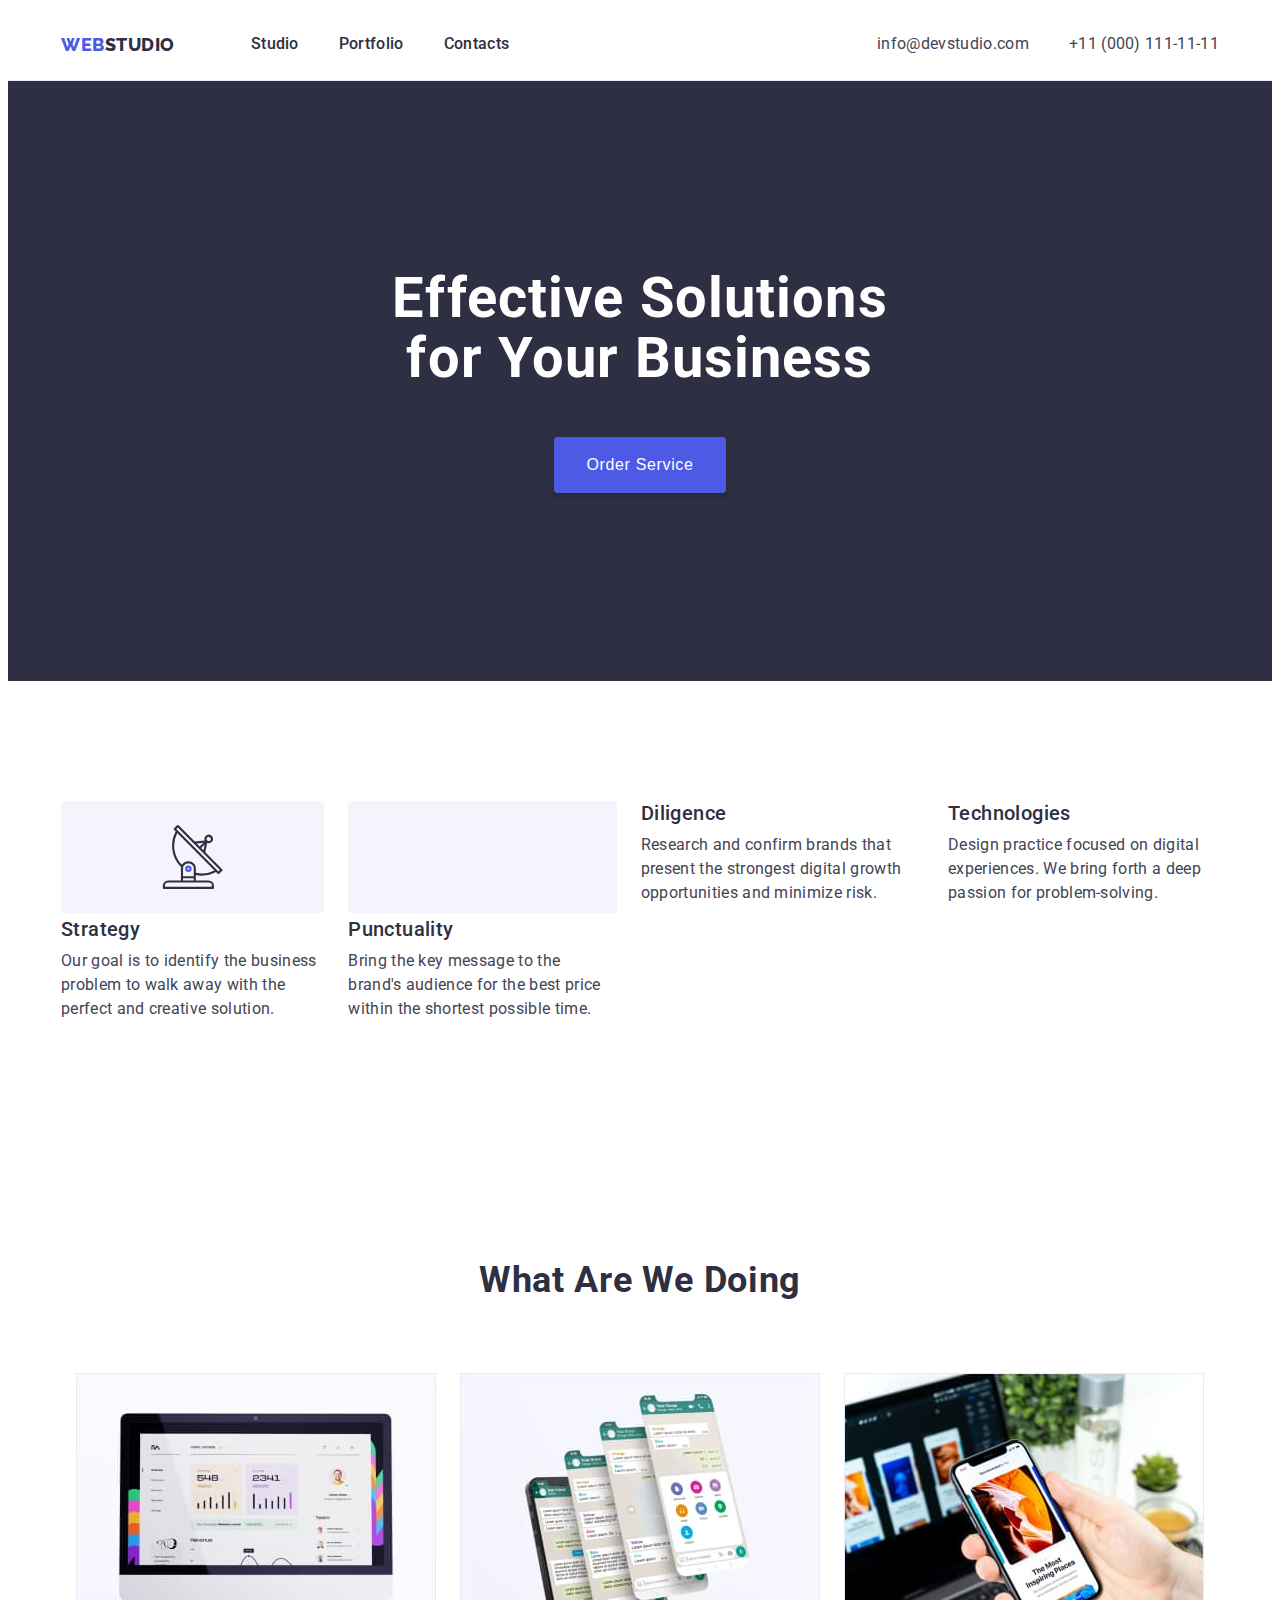
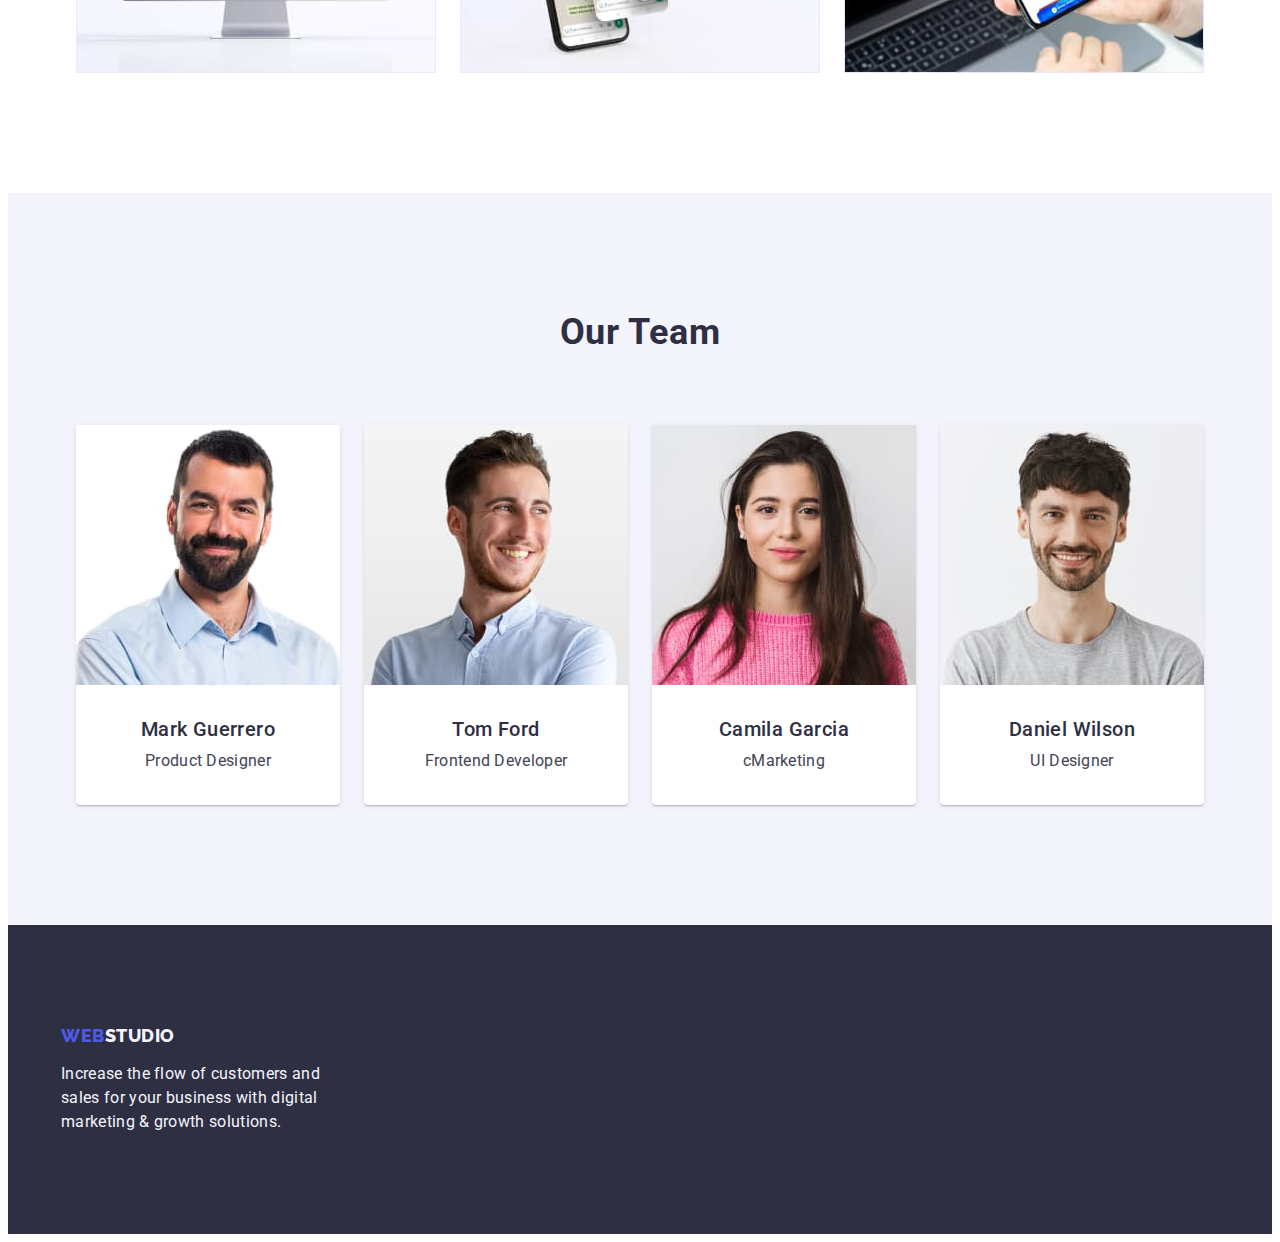
==== index.html @ fd3083ad "hm4" ====
<!DOCTYPE html>
<html lang="en">
  <head>
    <link rel="preconnect" href="https://fonts.googleapis.com" />
    <link rel="preconnect" href="https://fonts.gstatic.com" crossorigin />
    <link
      href="https://fonts.googleapis.com/css2?family=Raleway:wght@800&family=Roboto:wght@400;500;700&display=swap"
      rel="stylesheet"
    />
    <link
      rel="stylesheet"
      href="https://cdnjs.cloudflare.com/ajax/libs/modern-normalize/2.0.0/modern-normalize.min.css"
      integrity="sha512-4xo8blKMVCiXpTaLzQSLSw3KFOVPWhm/TRtuPVc4WG6kUgjH6J03IBuG7JZPkcWMxJ5huwaBpOpnwYElP/m6wg=="
      crossorigin="anonymous"
      referrerpolicy="no-referrer"
    />
    <link rel="stylesheet" href="css/styles.css" />
    <link rel="stylesheet" href="modern-normalize.min.css" />
    <meta charset="UTF-8" />
    <meta http-equiv="X-UA-Compatible" content="IE=edge" />
    <meta name="viewport" content="width=device-width, initial-scale=1.0" />
    <title>WebStudio</title>
  </head>

  <body>
    <header class="header-line">
      <div class="container top-line">
        <nav class="navigation">
          <a href="./index.html" class="logo">
            <span class="logo-accent">Web</span><span>Studio</span>
          </a>
          <ul class="top-menu">
            <li><a href="./index.html" class="nav-link link">Studio</a></li>
            <li>
              <a href="./portfolio.html" class="nav-link link">Portfolio</a>
            </li>
            <li><a href="" class="nav-link link">Contacts</a></li>
          </ul>
        </nav>
        <address>
          <ul class="contacts">
            <li>
              <a href="mailto:info@devstudio.com" class="contact-link link"
                >info@devstudio.com</a
              >
            </li>
            <li>
              <a href="tel:+110001111111" class="contact-link link"
                >+11 (000) 111-11-11</a
              >
            </li>
          </ul>
        </address>
      </div>
    </header>

    <main>
      <section class="hero-image">
        <div class="container">
          <h1 class="title">Effective Solutions for Your Business</h1>
          <button type="button" class="hero-button">Order Service</button>
        </div>  
      </section>
      <section class="section">
          <div class="container">
            <ul class="feature-list">
              <li>
                <svg class="feature-icon" width="64px" height="64px">
                  <use href="./images/icons.svg#icon-antenna-1"></use>
                </svg>  
                <h3 class="feature">Strategy</h3>
                <p class="feature-description">
                  Our goal is to identify the business problem to walk away with
                  the perfect and creative solution.
                </p>
              </li>
              <li>
                <svg class="feature-icon" width="64px" height="64px">
                  <use href="./images/icons.svg#icon-clock"></use>
                </svg> 
                <h3 class="feature">Punctuality</h3>
                <p class="feature-description">
                  Bring the key message to the brand's audience for the best price
                  within the shortest possible time.
                </p>
              </li>
              <li>
                <h3 class="feature">Diligence</h3>
                <p class="feature-description">
                  Research and confirm brands that present the strongest digital
                  growth opportunities and minimize risk.
                </p>
              </li>
              <li>
                <h3 class="feature">Technologies</h3>
                <p class="feature-description">
                  Design practice focused on digital experiences. We bring forth a
                  deep passion for problem-solving.
                </p>
              </li>
            </ul>
          </div>
        </section>  


        <section class="doing section">
          <div class="container">
              <h2 class="spec-header">What are we doing</h2>
                <ul class="spec-list">
                  <li>
                    <img class="img"
                      src="images/1.jpg"
                      alt="desktop computer screen with application displayed"
                      width="360"
                      height="300"
                      
                    />
                  </li>
                  <li>
                    <img class="img"
                      src="images/2.jpg"
                      alt="phone with several application screens displayed one above the other"
                      width="360"
                      height="300"
                    />
                  </li>
                  <li>
                    <img class="img"
                      src="images/3.jpg"
                      alt="the same application displayed on the phone and computer screen"
                      width="360"
                      height="300"
                    />
                  </li>
                </ul>

          </div>
        </section>

      <section class="work-section team-box">
          <div class="container">
            <h2 class="team-header">Our team</h2>
            <ul class="team-list">
              <li>
                <img class="img"
                  src="images/4.jpg"
                  alt="brunette guy looking straight ahead with stubble in a blue shirt"
                  width="264"
                  height="260"
                />
                <div class="work-name1">
                  <h3 class="worker-name">Mark Guerrero</h3>
                  <p class="worker-description">Product Designer</p>
                </div>  
              </li>
              <li>
                <img class="img"
                  src="images/5.jpg"
                  alt="brunette guy looking to the left smiling in blue shirt"
                  width="264"
                  height="260"
                />
                <div class="work-name1">
                  <h3 class="worker-name">Tom Ford</h3>
                  <p class="worker-description">Frontend Developer</p>
                </div>  
              </li>
              <li>
                <img class="img"
                  src="images/6.jpg"
                  alt="girl with long black hair looks straight ahead she is dressed in a pink sweater"
                  width="264"
                  height="260"
                />
                <div class="work-name1">
                  <h3 class="worker-name">Camila Garcia</h3>
                  <p class="worker-description">cMarketing</p>
                </div>
              </li>
              <li>
                <img class="img"
                  src="images/7.jpg"
                  alt="brunette guy with stubble looks straight ahead and smiles wearing a gray t-shirt"
                  width="264"
                  height="260"
                />
                <div class="work-name1">
                  <h3 class="worker-name">Daniel Wilson</h3>
                  <p class="worker-description">UI Designer</p>
                </div>  
              </li>
            </ul>
          </div>
      </section>
    </main>

    <footer class="footer-bg">
        <section class="container">
          <a href="./index.html" class="footer-logo">
            <span class="logo-accent">Web</span
            ><span class="logo-accent-white">Studio</span>
          </a>
          <p class="footer-slogan">
            Increase the flow of customers and sales for your business with
            digital marketing & growth solutions.
          </p>
        </div>
      </section>
    </footer>
  </body>
</html>
---- css/styles.css ----
body {
  font-family: "Roboto", sans-serif;
  color: var(--text);
}

:root {
  --dark: #2e2f42;
  --text: #434455;
  --primary-brand: #4d5ae5;
  --link-active: #404bbf;
  --white: #fff;
  --light: #f4f4fd;
  --cornflower: #e7e9fc;
  --button-shadow: rgba(0, 0, 0, 0.15);
}

.link {
  text-decoration: none;
}

h1,
h2,
h3,
h4,
h5,
h6,
p{
  margin: 0;
}

button{
  cursor: pointer;
  border: none;
  border-radius: 4px;
}

ul,
ol{
  list-style: none;
  margin: 0;
  padding-left: 0;
}

a{
  text-decoration: none;
  /*color: inherit; */
}

.visually-hidden {
  position: absolute;
  width: 1px;
  height: 1px;
  margin: -1px;
  border: 0;
  padding: 0;
  
  white-space: nowrap;
  clip-path: inset(100%);
  clip: rect(0 0 0 0);
  overflow: hidden;
}


.logo {
  color: var(--dark);
  text-decoration: none;
  font-family: "Raleway";
  font-size: 18px;
  font-weight: 800;
  line-height: 1.17;
  letter-spacing: 0.54px;
  text-transform: uppercase;
  padding-top: 25.5px;
  padding-bottom: 25.5px;
}

.logo-accent {
  color: var(--primary-brand);
}

.top-menu {
  display: flex;
  gap: 40px;
  list-style-type: none;
  padding: 24px 0;
  margin: 0;
  margin-left: 76px;
}

.nav-link{
  color: var(--dark);
  font-size: 16px;
  font-weight: 500;
  line-height: 150%;
  letter-spacing: 0.32px;
}

.link:hover,
.link:focus {
  color: var(--link-active);
}

.contacts {
  display: flex;
  gap: 40px;
  list-style-type: none;
  padding-left: 0;
  padding-top: 24px;
  padding-bottom: 24px;
  margin: 0;
}

.contact-link {
  font-style: normal;
  color: var(--text);
  font-size: 16px;
  line-height: 150%;
  letter-spacing: 0.32px;
}

.hero-image {
  padding-bottom: 188px;
  padding-top: 188px;
  background: var(--dark);
  text-align: center;
}

.title {
  color: var(--white);
  text-align: center;
  font-size: 56px;
  font-weight: 700;
  line-height: 107.143%;
  letter-spacing: 1.12px;
  margin: 0 auto;
  margin-bottom: 48px;
  width: 496px;
}

.hero-button {
  cursor: pointer;
  background: var(--primary-brand);
  color: var(--white);
  font-size: 16px;
  font-weight: 500;
  line-height: 150%;
  letter-spacing: 0.64px;
  font-style: "inherit";
  padding: 16px 32px;
  border-radius: 4px;
  box-shadow: 0px 4px 4px 0px var(--button-shadow);
  border: none;
}

.hero-button:hover,
.hero-button:focus {
  background-color: var(--link-active);
}

.feature-list {
  display: flex;
  gap: 24px;
  list-style-type: none;
  margin: 0px;
  padding: 0px
}

.feature {
  color: var(--dark);
  font-size: 20px;
  font-weight: 500;
  line-height: 120%;
  letter-spacing: 0.4px;
  margin-bottom: 8px;
  margin-top: 0px;
}

.feature-description {
  font-size: 16px;
  line-height: 150%;
  letter-spacing: 0.32px;
  margin: 0px;
}

.spec-header {
  color: var(--dark);
  text-align: center;
  font-size: 36px;
  font-weight: 700;
  line-height: 111.111%;
  letter-spacing: 0.72px;
  text-transform: capitalize;
  margin: 0px;
  margin-bottom: 72px;
}

.team-header {
  color: var(--dark);
  text-align: center;
  font-size: 36px;
  font-weight: 700;
  line-height: 111.111%;
  letter-spacing: 0.72px;
  text-transform: capitalize;
  margin-bottom: 72px;
}

.header {
  color: var(--dark);
  text-align: center;
  font-size: 36px;
  font-weight: 700;
  line-height: 111.111%;
  letter-spacing: 0.72px;
  text-transform: capitalize;
  padding-top: 0px;
  padding: 24px 0;
}
.spec-list {
  display: flex;
  gap: 24px;
  justify-content: center;
  list-style-type: none;
  padding: 0;
  margin: 0;
}
.team-list {
  display: flex;
  gap: 24px;
  justify-content: center;
  list-style-type: none;
  margin: 0;
  padding: 0;
}
.team-box {
  background: var(--light);
  padding: 120px 0;
}
.worker-name {
  color: var(--dark);
  text-align: center;
  font-size: 20px;
  font-weight: 500;
  line-height: 120%;
  letter-spacing: 0.4px;
  padding: 0px;
  margin: 0;
  margin-bottom: 8px;
  
}

.work-name1{
  padding-top: 32px;
  padding-bottom: 32px;
}

.worker-description {
  text-align: center;
  font-size: 16px;
  line-height: 150%;
  letter-spacing: 0.32px;
  margin: 0;
}
.footer-bg {
  background: var(--dark);
  padding: 100px 0;
}
.logo-accent-white {
  color: var(--light);
}
.footer-slogan {
  color: var(--light);
  font-style: normal;
  font-size: 16px;
  line-height: 150%;
  letter-spacing: 0.32px;
  width: 264px;
  margin: 0%;
  margin-top: 16px;
}

.footer-logo{
  color: var(--dark);
  text-decoration: none;
  font-family: "Raleway";
  font-size: 18px;
  font-weight: 800;
  line-height: 1.17;
  letter-spacing: 0.54px;
  text-transform: uppercase;

}

.filters {
  display: flex;
  justify-content: center;
  gap: 24px;
  list-style-type: none;
  margin-bottom: 72px;
  padding-left: 0px;
}

.filter-button {
  color: var(--primary-brand);
  background: var(--light);
  text-align: center;
  font-size: 16px;
  font-weight: 500;
  line-height: 150%;
  letter-spacing: 0.64px;
  font-style: "inherit";
  cursor: pointer;
  padding: 12px 24px;
  border-radius: 4px;
  border: 1px solid var(--cornflower);
}
.filter-button:hover,
.filter-button:focus {
  background-color: var(--link-active);
  color: var(--light);
  box-shadow: 0px 2px 2px 0px rgba(0, 0, 0, 0.12),
    0px 2px 1px 0px rgba(0, 0, 0, 0.08), 0px 3px 1px 0px rgba(0, 0, 0, 0.1);
  border: 1px solid var(--link-active);
}

.projects-list {
  list-style-type: none;
  display: flex;
  flex-wrap: wrap;
  row-gap: 48px;
  column-gap: 24px;
  margin: 0;
  padding: 0;
}
.project-name {
  color: var(--dark);
  font-size: 20px;
  font-weight: 500;
  line-height: 120%;
  letter-spacing: 0.4px;
  margin-top: 0;
  margin-bottom: 8px;
}
.project-type {
  font-size: 16px;
  line-height: 150%;
  letter-spacing: 0.32px;
  margin: 0;
}

.container {
  width: 1158px;
  padding: 0px 15px;
  margin: 0 auto;
}

.section {
  padding-top: 120px;
  padding-bottom: 120px;
}


.doing section{
  padding-top: 0;
}


.top-line {
  display: flex;
  align-items: center;
}

.navigation {
  display: flex;
  align-items: center;
  margin-right: auto;
}

.header-line {
  border-bottom: 1px solid var(--cornflower);
}
.team-list > li {
  background-color: var(--white);
  box-shadow: 0px 2px 1px 0px rgba(46, 47, 66, 0.08),
    0px 1px 1px 0px rgba(46, 47, 66, 0.16),
    0px 1px 6px 0px rgba(46, 47, 66, 0.08);
  border-radius: 0px 0px 4px 4px;
}

.projects-list > li {
  flex-basis: calc((100% - 48px) / 3);
}

.card-description {
  background-color: var(--white);
  border-color: var(--cornflower);
  border-style: solid;
  border-right-width: 1px;
  border-bottom-width: 1px;
  border-left-width: 1px;
  border-top-width: 0;
  padding: 32px 16px;
}

.projects-list img {
  display: block;
}
.team-list img {
  display: block;
}

img{
  display: block;
  max-width:100%;
  height: auto;
}

.feature-icon{
  box-sizing: content-box;
  background-color: var(--light);
  width: 100%;
  border-radius: 4px;
  padding-top: 24px;
  padding-bottom: 24px;
}
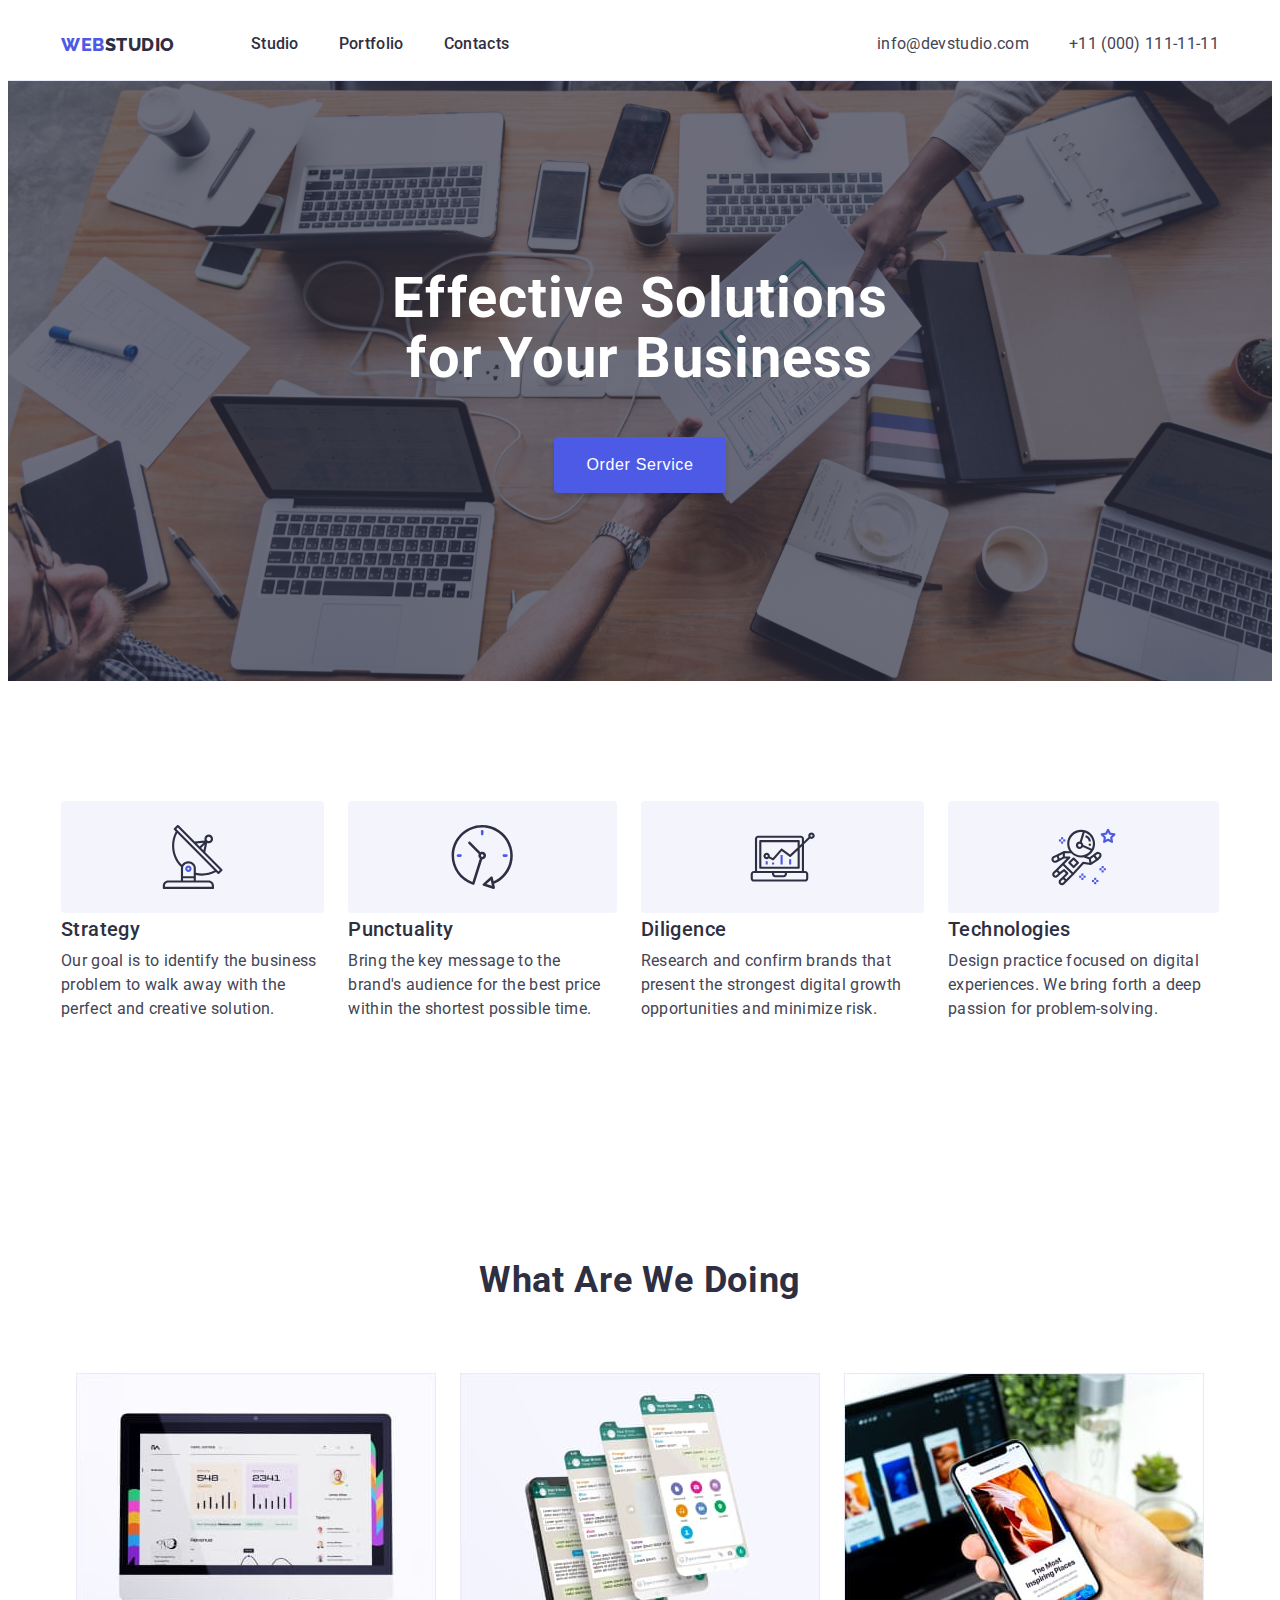
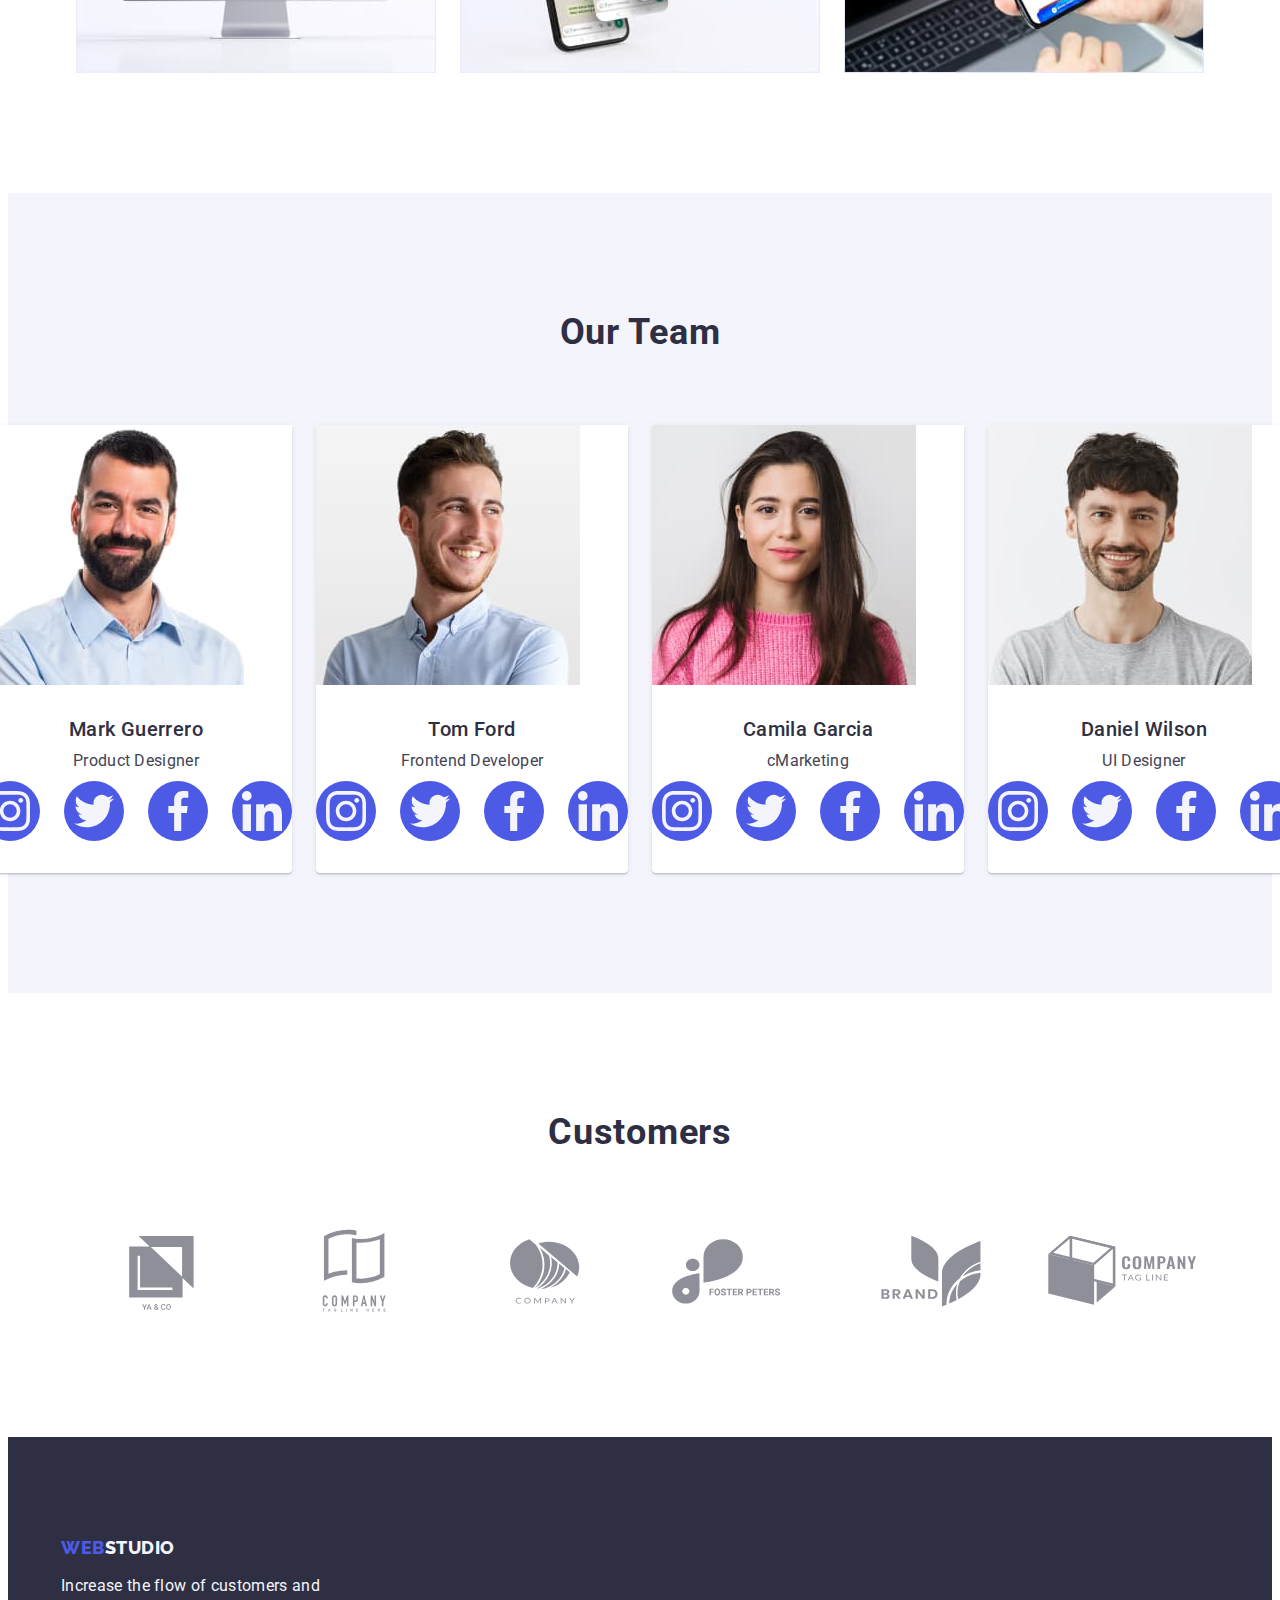
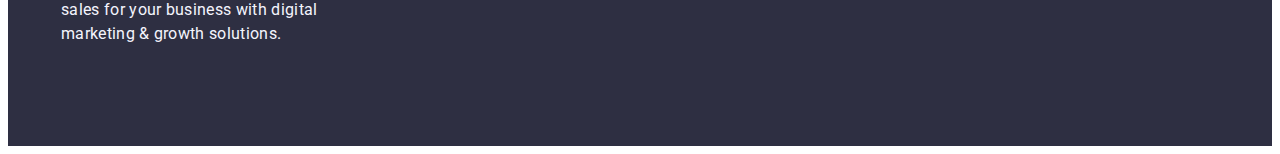
==== commit bd05ed73: "hm4 aktualizacja" ====
--- a/index.html
+++ b/index.html
@@ -76,7 +76,7 @@
               </li>
               <li>
                 <svg class="feature-icon" width="64px" height="64px">
-                  <use href="./images/icons.svg#icon-clock"></use>
+                  <use href="./images/icons.svg#icon-clock-1"></use>
                 </svg> 
                 <h3 class="feature">Punctuality</h3>
                 <p class="feature-description">
@@ -85,6 +85,9 @@
                 </p>
               </li>
               <li>
+                <svg class="feature-icon" width="64px" height="64px">
+                  <use href="./images/icons.svg#icon-diagram-1"></use>
+                </svg>
                 <h3 class="feature">Diligence</h3>
                 <p class="feature-description">
                   Research and confirm brands that present the strongest digital
@@ -92,6 +95,9 @@
                 </p>
               </li>
               <li>
+                <svg class="feature-icon" width="64px" height="64px">
+                  <use href="./images/icons.svg#icon-astronaut-1"></use>
+                </svg>
                 <h3 class="feature">Technologies</h3>
                 <p class="feature-description">
                   Design practice focused on digital experiences. We bring forth a
@@ -151,6 +157,36 @@
                 <div class="work-name1">
                   <h3 class="worker-name">Mark Guerrero</h3>
                   <p class="worker-description">Product Designer</p>
+                  <ul class="team-social-icon">
+                    <li>
+                      <div class="icons-wrapper">
+                        <svg width="40px" height="40px">
+                          <use href="images/icons.svg#icon-instagram-2"></use>
+                        </svg>
+                      </div>   
+                     </li>  
+                     <li>
+                      <div class="icons-wrapper">
+                        <svg width="40px" height="40px">
+                          <use href="images/icons.svg#icon-twitter-1"></use>
+                        </svg> 
+                      </div>   
+                     </li> 
+                     <li>
+                      <div class="icons-wrapper">
+                        <svg width="40px" height="40px">
+                          <use href="images/icons.svg#icon-facebook-1"></use>
+                        </svg>
+                      </div>   
+                     </li> 
+                     <li>
+                      <div class="icons-wrapper">
+                        <svg width="40px" height="40px">
+                          <use href="images/icons.svg#icon-linkedin-1"></use>
+                        </svg>
+                      </div>   
+                     </li> 
+
                 </div>  
               </li>
               <li>
@@ -163,8 +199,40 @@
                 <div class="work-name1">
                   <h3 class="worker-name">Tom Ford</h3>
                   <p class="worker-description">Frontend Developer</p>
+                  <ul class="team-social-icon">
+                    <li>
+                      <div class="icons-wrapper">
+                        <svg width="40px" height="40px">
+                          <use href="images/icons.svg#icon-instagram-2"></use>
+                        </svg>
+                      </div>   
+                     </li>  
+                     <li>
+                      <div class="icons-wrapper">
+                        <svg width="40px" height="40px">
+                          <use href="images/icons.svg#icon-twitter-1"></use>
+                        </svg> 
+                      </div>   
+                     </li> 
+                     <li>
+                      <div class="icons-wrapper">
+                        <svg width="40px" height="40px">
+                          <use href="images/icons.svg#icon-facebook-1"></use>
+                        </svg>
+                      </div>   
+                     </li> 
+                     <li>
+                      <div class="icons-wrapper">
+                        <svg width="40px" height="40px">
+                          <use href="images/icons.svg#icon-linkedin-1"></use>
+                        </svg>
+                      </div>   
+                     </li>
                 </div>  
               </li>
+              
+              
+              
               <li>
                 <img class="img"
                   src="images/6.jpg"
@@ -175,6 +243,35 @@
                 <div class="work-name1">
                   <h3 class="worker-name">Camila Garcia</h3>
                   <p class="worker-description">cMarketing</p>
+                  <ul class="team-social-icon">
+                    <li>
+                      <div class="icons-wrapper">
+                        <svg width="40px" height="40px">
+                          <use href="images/icons.svg#icon-instagram-2"></use>
+                        </svg>
+                      </div>   
+                     </li>  
+                     <li>
+                      <div class="icons-wrapper">
+                        <svg width="40px" height="40px">
+                          <use href="images/icons.svg#icon-twitter-1"></use>
+                        </svg> 
+                      </div>   
+                     </li> 
+                     <li>
+                      <div class="icons-wrapper">
+                        <svg width="40px" height="40px">
+                          <use href="images/icons.svg#icon-facebook-1"></use>
+                        </svg>
+                      </div>   
+                     </li> 
+                     <li>
+                      <div class="icons-wrapper">
+                        <svg width="40px" height="40px">
+                          <use href="images/icons.svg#icon-linkedin-1"></use>
+                        </svg>
+                      </div>   
+                     </li>
                 </div>
               </li>
               <li>
@@ -187,11 +284,75 @@
                 <div class="work-name1">
                   <h3 class="worker-name">Daniel Wilson</h3>
                   <p class="worker-description">UI Designer</p>
+                  <ul class="team-social-icon">
+                    <li>
+                      <div class="icons-wrapper">
+                        <svg width="40px" height="40px">
+                          <use href="images/icons.svg#icon-instagram-2"></use>
+                        </svg>
+                      </div>   
+                     </li>  
+                     <li>
+                      <div class="icons-wrapper">
+                        <svg width="40px" height="40px">
+                          <use href="images/icons.svg#icon-twitter-1"></use>
+                        </svg> 
+                      </div>   
+                     </li> 
+                     <li>
+                      <div class="icons-wrapper">
+                        <svg width="40px" height="40px">
+                          <use href="images/icons.svg#icon-facebook-1"></use>
+                        </svg>
+                      </div>   
+                     </li> 
+                     <li>
+                      <div class="icons-wrapper">
+                        <svg width="40px" height="40px">
+                          <use href="images/icons.svg#icon-linkedin-1"></use>
+                        </svg>
+                      </div>   
+                     </li>
                 </div>  
               </li>
             </ul>
           </div>
       </section>
+      <section class="section">
+        <div class="container">
+          <h2 class="section-header">Customers</h2>
+          <ul class="customers">
+            <li>
+              <svg width="168px" height="88px">
+                <use href="./images/icons.svg#icon-Logo"></use>
+              </svg>
+            </li>
+            <li>
+              <svg width="168px" height="88px">
+                <use href="./images/icons.svg#icon-logo1"></use>
+              </svg>
+            </li>
+            <li>
+              <svg width="168px" height="88px">
+                <use href="./images/icons.svg#icon-logo2"></use>
+              </svg>
+            </li>
+            <li>
+              <svg width="168px" height="88px">
+                <use href="./images/icons.svg#icon-logo3"></use>
+              </svg>
+            </li>
+            <li>
+              <svg width="168px" height="88px">
+                <use href="./images/icons.svg#icon-logo4"></use>
+              </svg>
+            </li>
+            <li>
+              <svg width="168px" height="88px">
+                <use href="./images/icons.svg#icon-logo5"></use>
+              </svg>
+            </li>
+            
     </main>
 
     <footer class="footer-bg">
--- a/css/styles.css
+++ b/css/styles.css
@@ -119,9 +119,11 @@
 }
 
 .hero-image {
+  background-image: linear-gradient(to bottom, rgba(46, 47, 66, 0.7), rgba(46, 47, 66, 0.7)),    url('../images/people-office-1.jpg');
+  background-size: cover;
+  background-repeat: no-repeat; 
   padding-bottom: 188px;
   padding-top: 188px;
-  background: var(--dark);
   text-align: center;
 }
 
@@ -236,6 +238,24 @@
   background: var(--light);
   padding: 120px 0;
 }
+
+.team-social-icon{
+  display: flex;
+  gap: 24px;
+  margin-top: 8px;
+  justify-content: center;
+}
+
+.icons-wrapper{
+background:#4D5AE5;
+border-radius: 50%;
+padding: 10px;
+display: flex;
+justify-content: center;
+align-items: center;
+}
+
+
 .worker-name {
   color: var(--dark);
   text-align: center;
@@ -359,6 +379,16 @@
   padding-bottom: 120px;
 }
 
+.section-header{
+  color:var(--dark);
+  text-align: center;
+  font-size: 36px;
+  font-weight: 700;
+  line-height: 1.11;
+  letter-spacing: 0.72px;
+  text-transform: capitalize;
+  margin-bottom: 72px;
+}
 
 .doing section{
   padding-top: 0;
@@ -422,4 +452,31 @@
   border-radius: 4px;
   padding-top: 24px;
   padding-bottom: 24px;
-}+
+}
+
+.customers {
+  display: flex;
+  gap: 24px;
+  justify-content: center;
+}
+
+.customers svg{
+  border: 1px solid var(--light-slate);
+  border-radius: 4px;
+}
+
+.customers svg:hover{
+  --color3: var(var--link-active);
+  border: 1px solid var(--link-active);
+  cursor: pointer;
+}
+
+.footer-wrapper{
+  display: flex;
+}
+
+.footter-social-title{
+  color:var(--white);
+  font-weight: 500;
+}
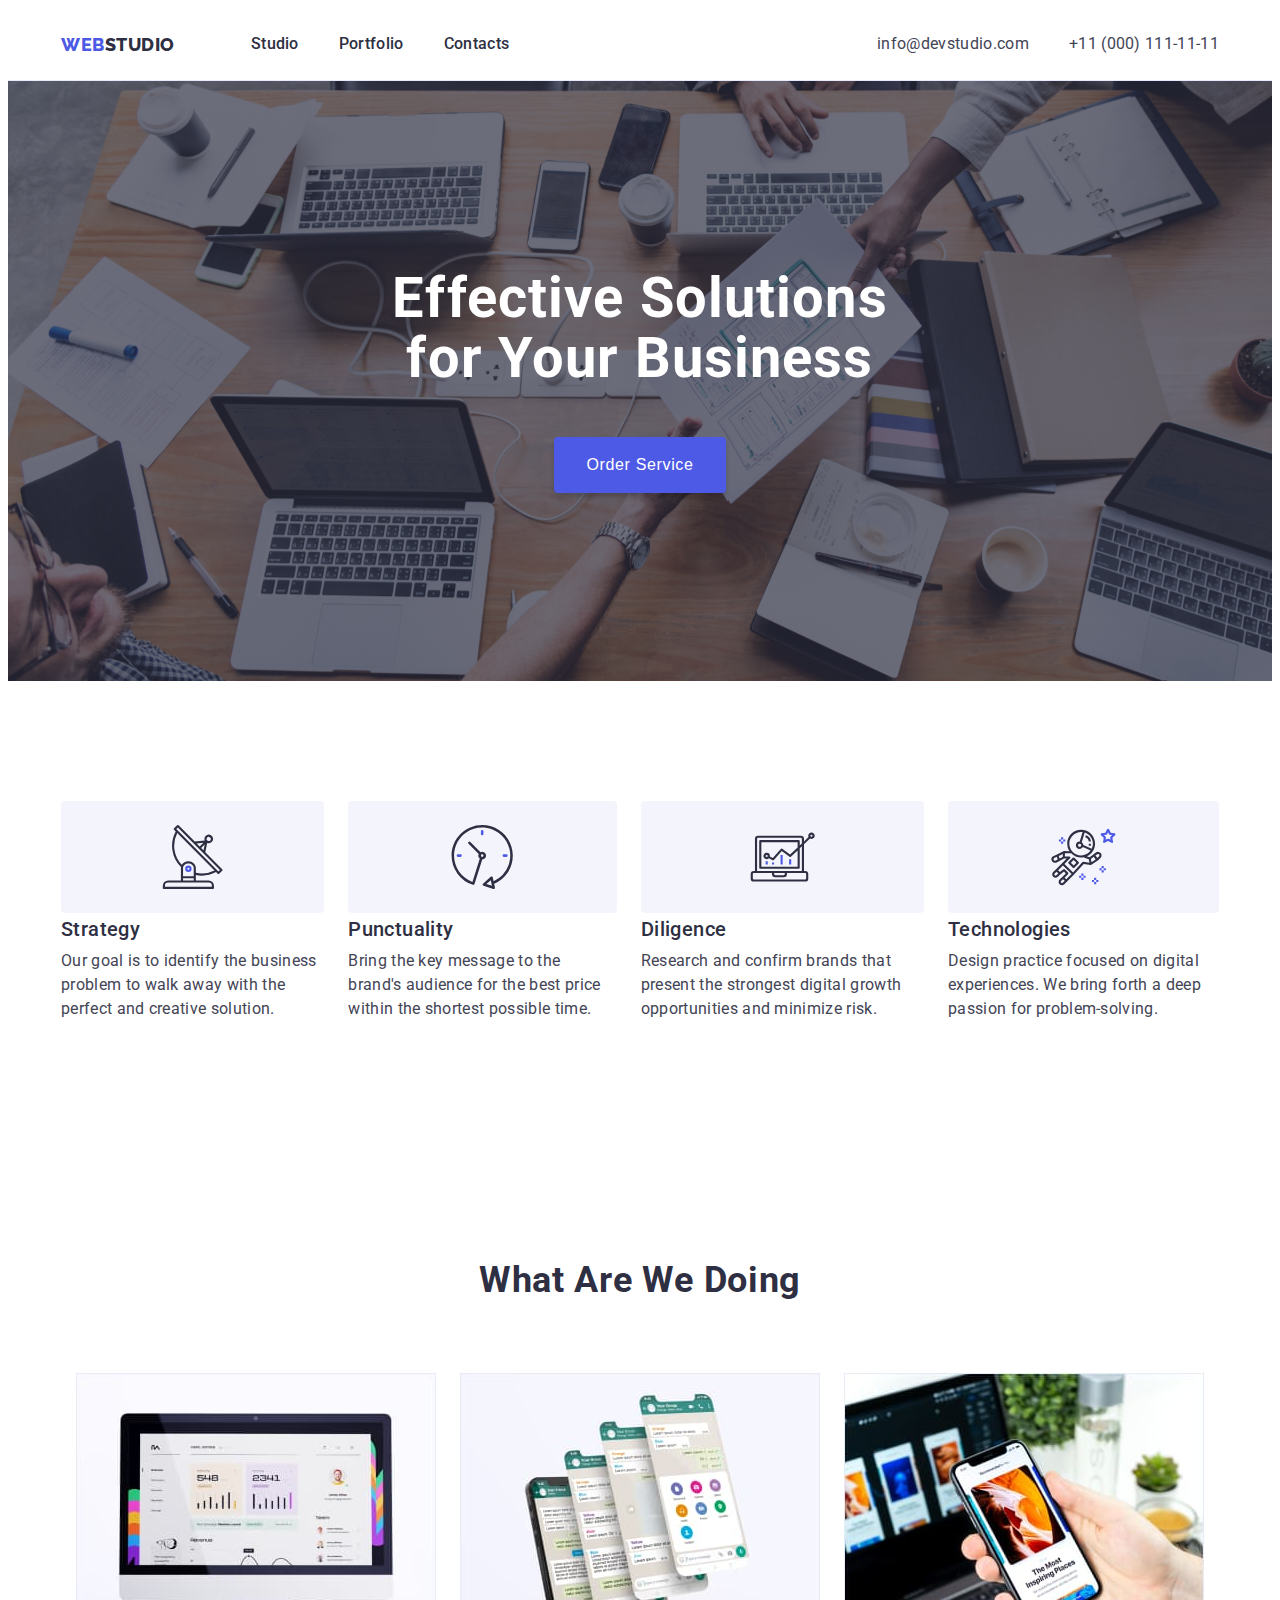
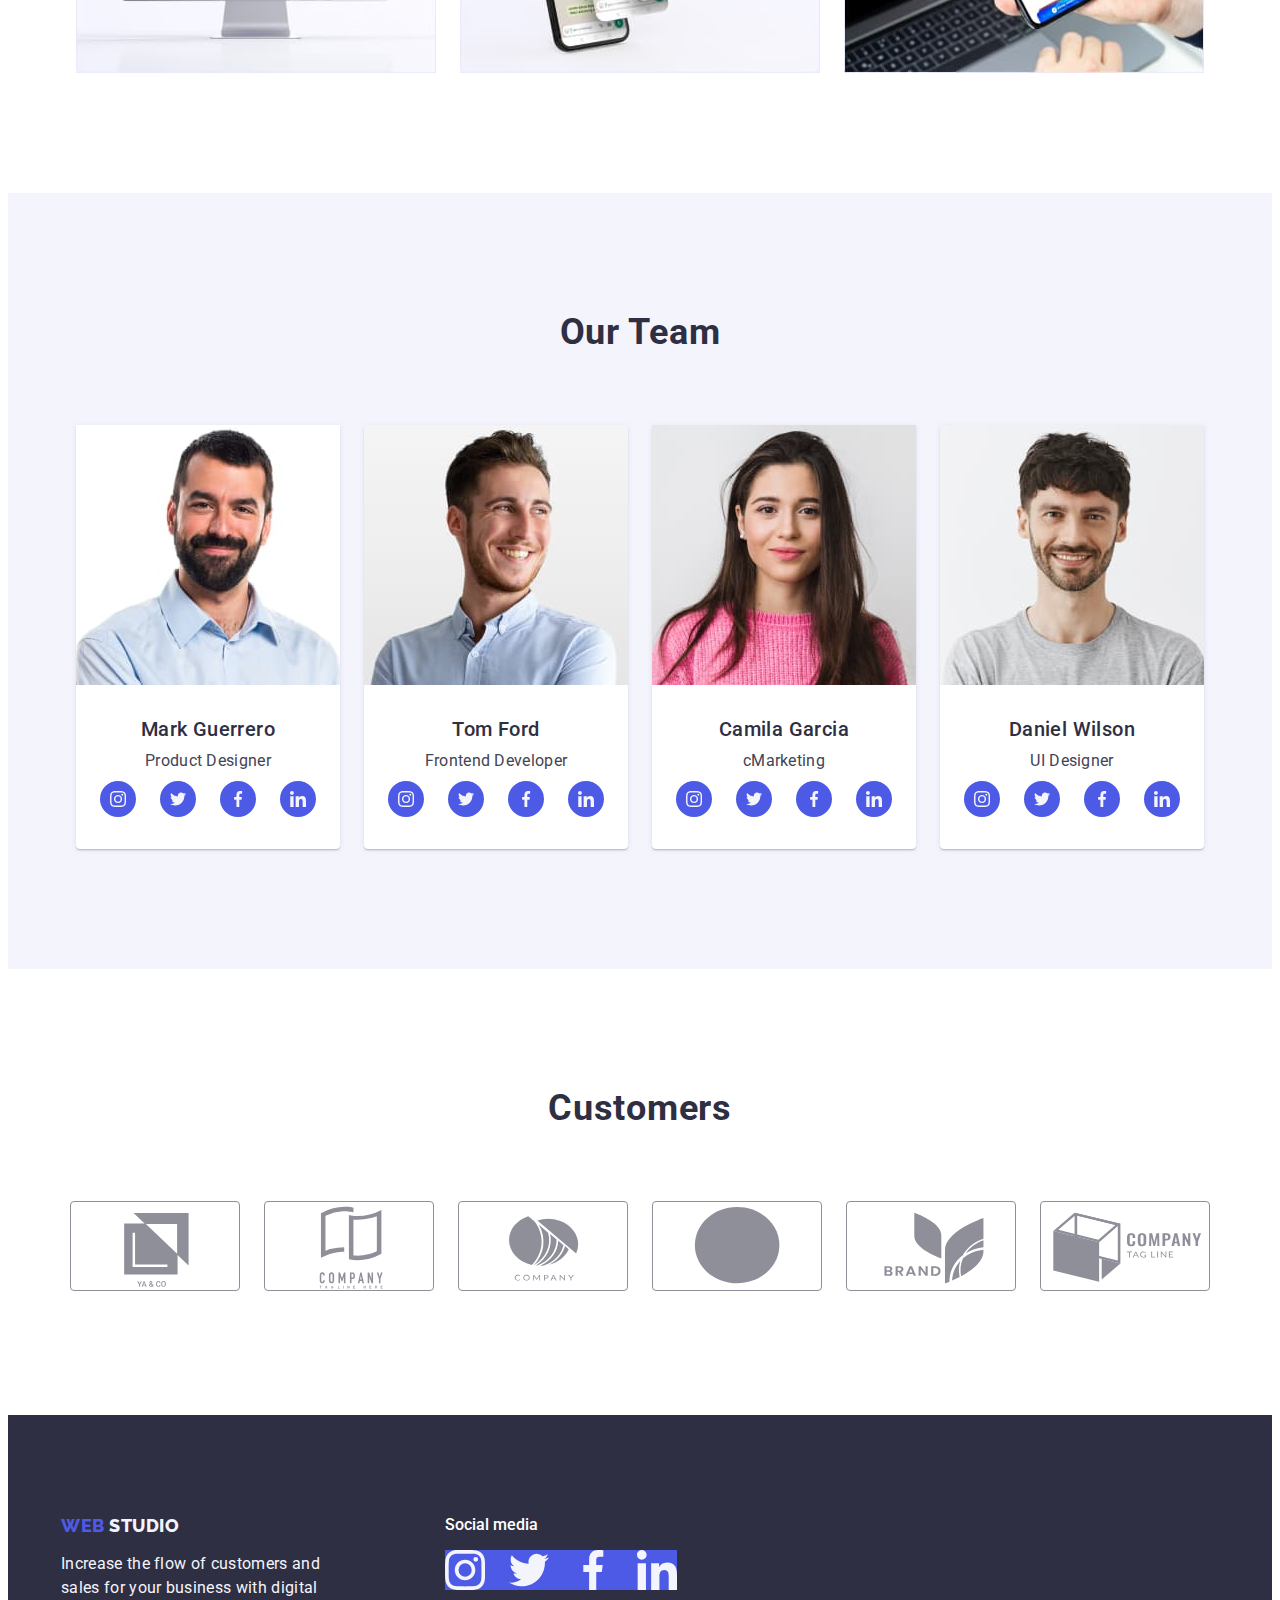
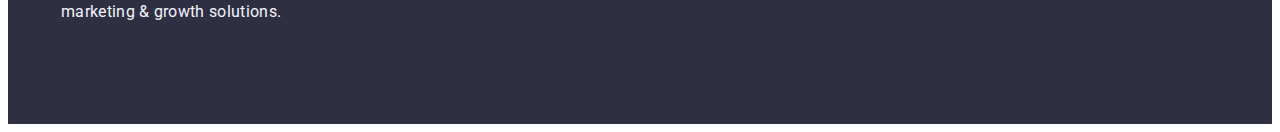
==== commit 1fa854a4: "update" ====
--- a/index.html
+++ b/index.html
@@ -160,28 +160,28 @@
                   <ul class="team-social-icon">
                     <li>
                       <div class="icons-wrapper">
-                        <svg width="40px" height="40px">
+                        <svg width="16px" height="16px">
                           <use href="images/icons.svg#icon-instagram-2"></use>
                         </svg>
                       </div>   
                      </li>  
                      <li>
                       <div class="icons-wrapper">
-                        <svg width="40px" height="40px">
+                        <svg width="16px" height="16px">
                           <use href="images/icons.svg#icon-twitter-1"></use>
                         </svg> 
                       </div>   
                      </li> 
                      <li>
                       <div class="icons-wrapper">
-                        <svg width="40px" height="40px">
+                        <svg width="16px" height="16px">
                           <use href="images/icons.svg#icon-facebook-1"></use>
                         </svg>
                       </div>   
                      </li> 
                      <li>
                       <div class="icons-wrapper">
-                        <svg width="40px" height="40px">
+                        <svg width="16px" height="16px">
                           <use href="images/icons.svg#icon-linkedin-1"></use>
                         </svg>
                       </div>   
@@ -202,28 +202,28 @@
                   <ul class="team-social-icon">
                     <li>
                       <div class="icons-wrapper">
-                        <svg width="40px" height="40px">
+                        <svg width="16px" height="16px">
                           <use href="images/icons.svg#icon-instagram-2"></use>
                         </svg>
                       </div>   
                      </li>  
                      <li>
                       <div class="icons-wrapper">
-                        <svg width="40px" height="40px">
+                        <svg width="16px" height="16px">
                           <use href="images/icons.svg#icon-twitter-1"></use>
                         </svg> 
                       </div>   
                      </li> 
                      <li>
                       <div class="icons-wrapper">
-                        <svg width="40px" height="40px">
+                        <svg width="16px" height="16px">
                           <use href="images/icons.svg#icon-facebook-1"></use>
                         </svg>
                       </div>   
                      </li> 
                      <li>
                       <div class="icons-wrapper">
-                        <svg width="40px" height="40px">
+                        <svg width="16px" height="16px">
                           <use href="images/icons.svg#icon-linkedin-1"></use>
                         </svg>
                       </div>   
@@ -246,28 +246,28 @@
                   <ul class="team-social-icon">
                     <li>
                       <div class="icons-wrapper">
-                        <svg width="40px" height="40px">
+                        <svg width="16px" height="16px">
                           <use href="images/icons.svg#icon-instagram-2"></use>
                         </svg>
                       </div>   
                      </li>  
                      <li>
                       <div class="icons-wrapper">
-                        <svg width="40px" height="40px">
+                        <svg width="16px" height="16px">
                           <use href="images/icons.svg#icon-twitter-1"></use>
                         </svg> 
                       </div>   
                      </li> 
                      <li>
                       <div class="icons-wrapper">
-                        <svg width="40px" height="40px">
+                        <svg width="16px" height="16px">
                           <use href="images/icons.svg#icon-facebook-1"></use>
                         </svg>
                       </div>   
                      </li> 
                      <li>
                       <div class="icons-wrapper">
-                        <svg width="40px" height="40px">
+                        <svg width="16px" height="16px">
                           <use href="images/icons.svg#icon-linkedin-1"></use>
                         </svg>
                       </div>   
@@ -287,28 +287,28 @@
                   <ul class="team-social-icon">
                     <li>
                       <div class="icons-wrapper">
-                        <svg width="40px" height="40px">
+                        <svg width="16px" height="16px">
                           <use href="images/icons.svg#icon-instagram-2"></use>
                         </svg>
                       </div>   
                      </li>  
                      <li>
                       <div class="icons-wrapper">
-                        <svg width="40px" height="40px">
+                        <svg width="16px" height="16px">
                           <use href="images/icons.svg#icon-twitter-1"></use>
                         </svg> 
                       </div>   
                      </li> 
                      <li>
                       <div class="icons-wrapper">
-                        <svg width="40px" height="40px">
+                        <svg width="16px" height="16px">
                           <use href="images/icons.svg#icon-facebook-1"></use>
                         </svg>
                       </div>   
                      </li> 
                      <li>
                       <div class="icons-wrapper">
-                        <svg width="40px" height="40px">
+                        <svg width="16px" height="16px">
                           <use href="images/icons.svg#icon-linkedin-1"></use>
                         </svg>
                       </div>   
@@ -324,7 +324,7 @@
           <ul class="customers">
             <li>
               <svg width="168px" height="88px">
-                <use href="./images/icons.svg#icon-Logo"></use>
+                <use href="./images/icons.svg#icon-logo"></use>
               </svg>
             </li>
             <li>
@@ -356,17 +356,43 @@
     </main>
 
     <footer class="footer-bg">
-        <section class="container">
+      <div class="container footer-wrapper">
+        <div>
           <a href="./index.html" class="footer-logo">
-            <span class="logo-accent">Web</span
-            ><span class="logo-accent-white">Studio</span>
+            <span class="logo-accent">Web</span>
+            <span class="logo-accent-white">Studio</span>
           </a>
           <p class="footer-slogan">
             Increase the flow of customers and sales for your business with
             digital marketing & growth solutions.
           </p>
         </div>
-      </section>
+        <div class="footer-social">
+          <span class="footer-social-title">Social media</span>
+          <ul class="footer-social-icons">
+            <li>
+              <svg width="40px" height="40px">
+                <use href="./images/icons.svg#icon-instagrambig"></use>
+              </svg>
+            </li>
+            <li>
+              <svg width="40px" height="40px">
+                <use href="./images/icons.svg#icon-twitterbig"></use>
+              </svg>
+            </li>
+            <li>
+              <svg width="40px" height="40px">
+                <use href="./images/icons.svg#icon-facebookbig"></use>
+              </svg>
+            </li>
+            <li>
+              <svg width="40px" height="40px">
+                <use href="./images/icons.svg#icon-linkedinbig"></use>
+              </svg>
+            </li>
+          </ul>
+        </div>
+      </div>
     </footer>
   </body>
 </html>--- a/css/styles.css
+++ b/css/styles.css
@@ -12,6 +12,11 @@
   --light: #f4f4fd;
   --cornflower: #e7e9fc;
   --button-shadow: rgba(0, 0, 0, 0.15);
+  --portfolio-shadow: 0px 2px 1px 0px rgba(46, 47, 66, 0.08),
+    0px 1px 1px 0px rgba(46, 47, 66, 0.16),
+    0px 1px 6px 0px rgba(46, 47, 66, 0.08);
+  --success: #31d0aa;
+  --light-slate: #8e8f99;
 }
 
 .link {
@@ -467,7 +472,7 @@
 }
 
 .customers svg:hover{
-  --color3: var(var--link-active);
+  --color: var(var--link-active);
   border: 1px solid var(--link-active);
   cursor: pointer;
 }
@@ -476,7 +481,29 @@
   display: flex;
 }
 
-.footter-social-title{
+.footer-social-title{
   color:var(--white);
   font-weight: 500;
 }
+
+.footer-social-icons{
+  background:#4D5AE5;
+  display: flex;
+  gap: 24px;
+  margin-top: 16px;
+  justify-content: center;
+}
+
+.footer-social-icons li {
+  height: 40px;
+}
+
+.footer-social{
+margin-left: 120px;
+}
+
+.footer-social-icons svg:hover{
+  --color1: var(--success);
+  cursor: pointer;
+
+}
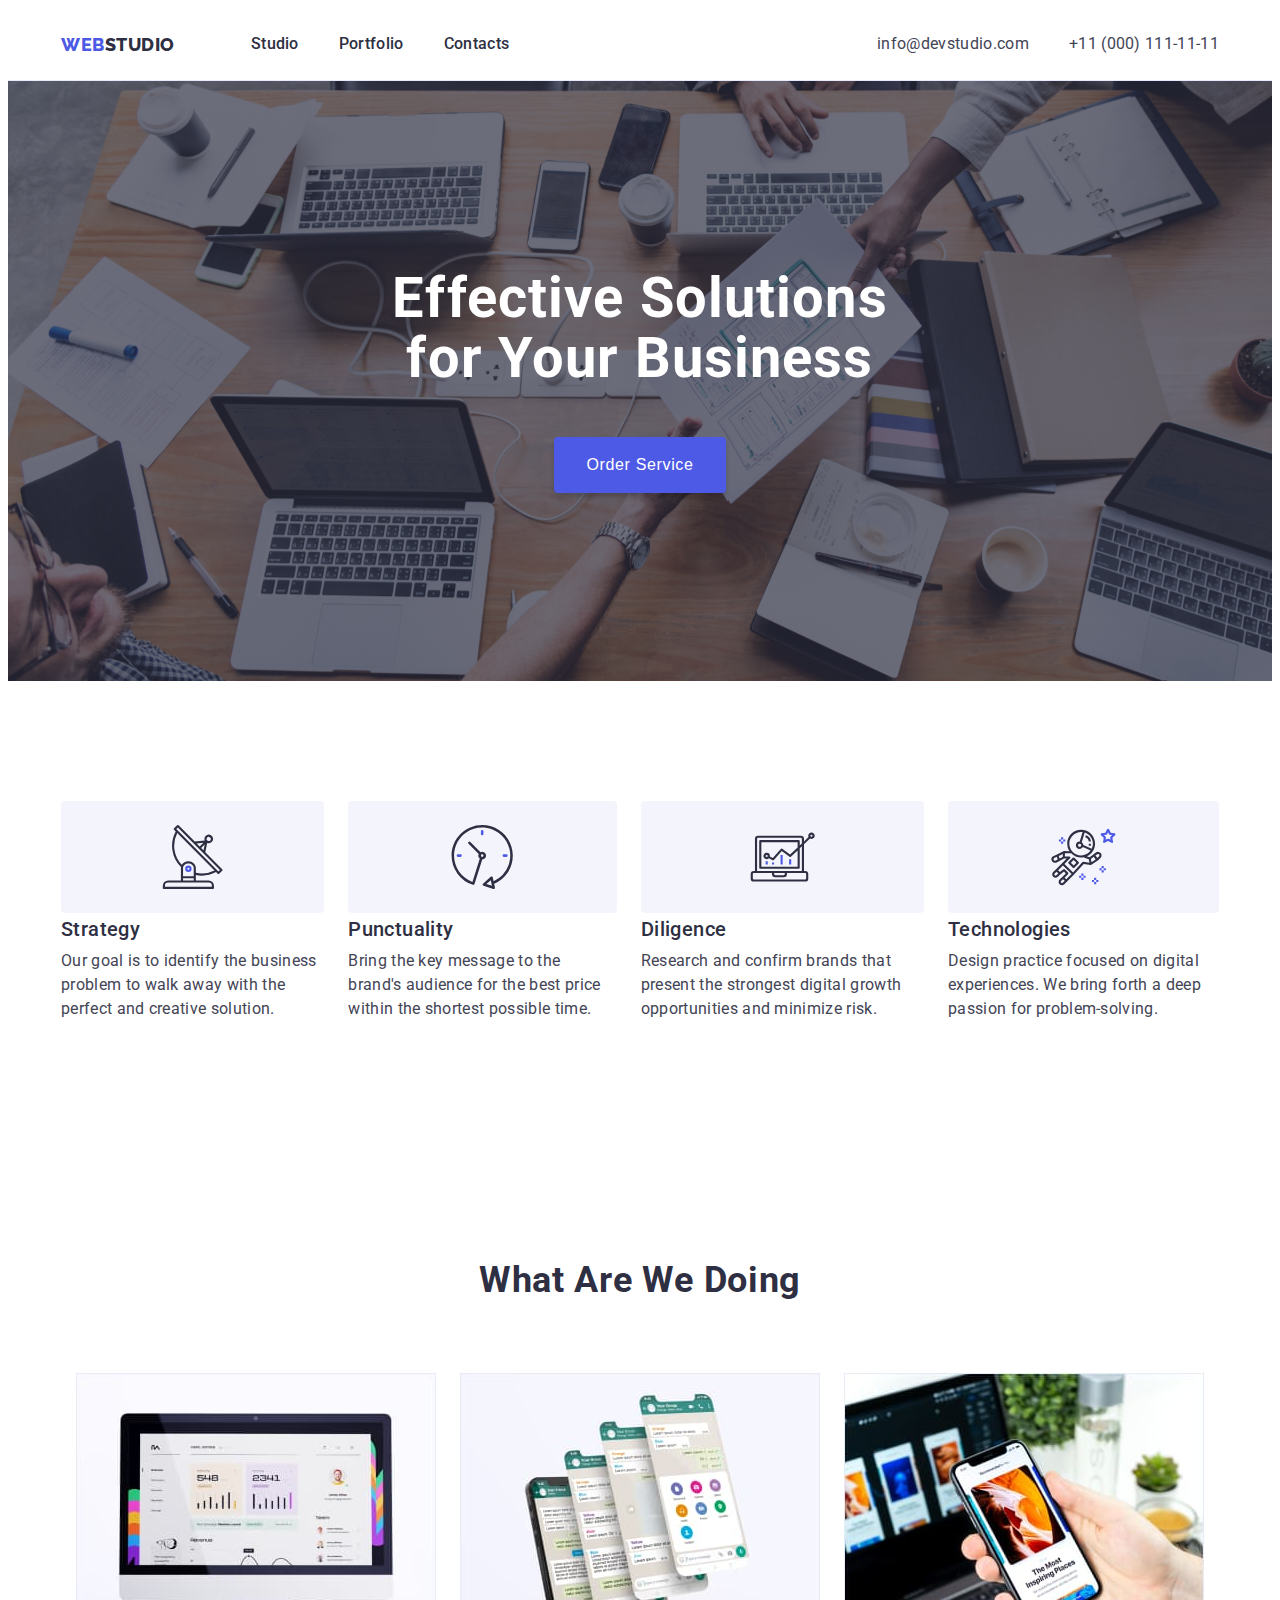
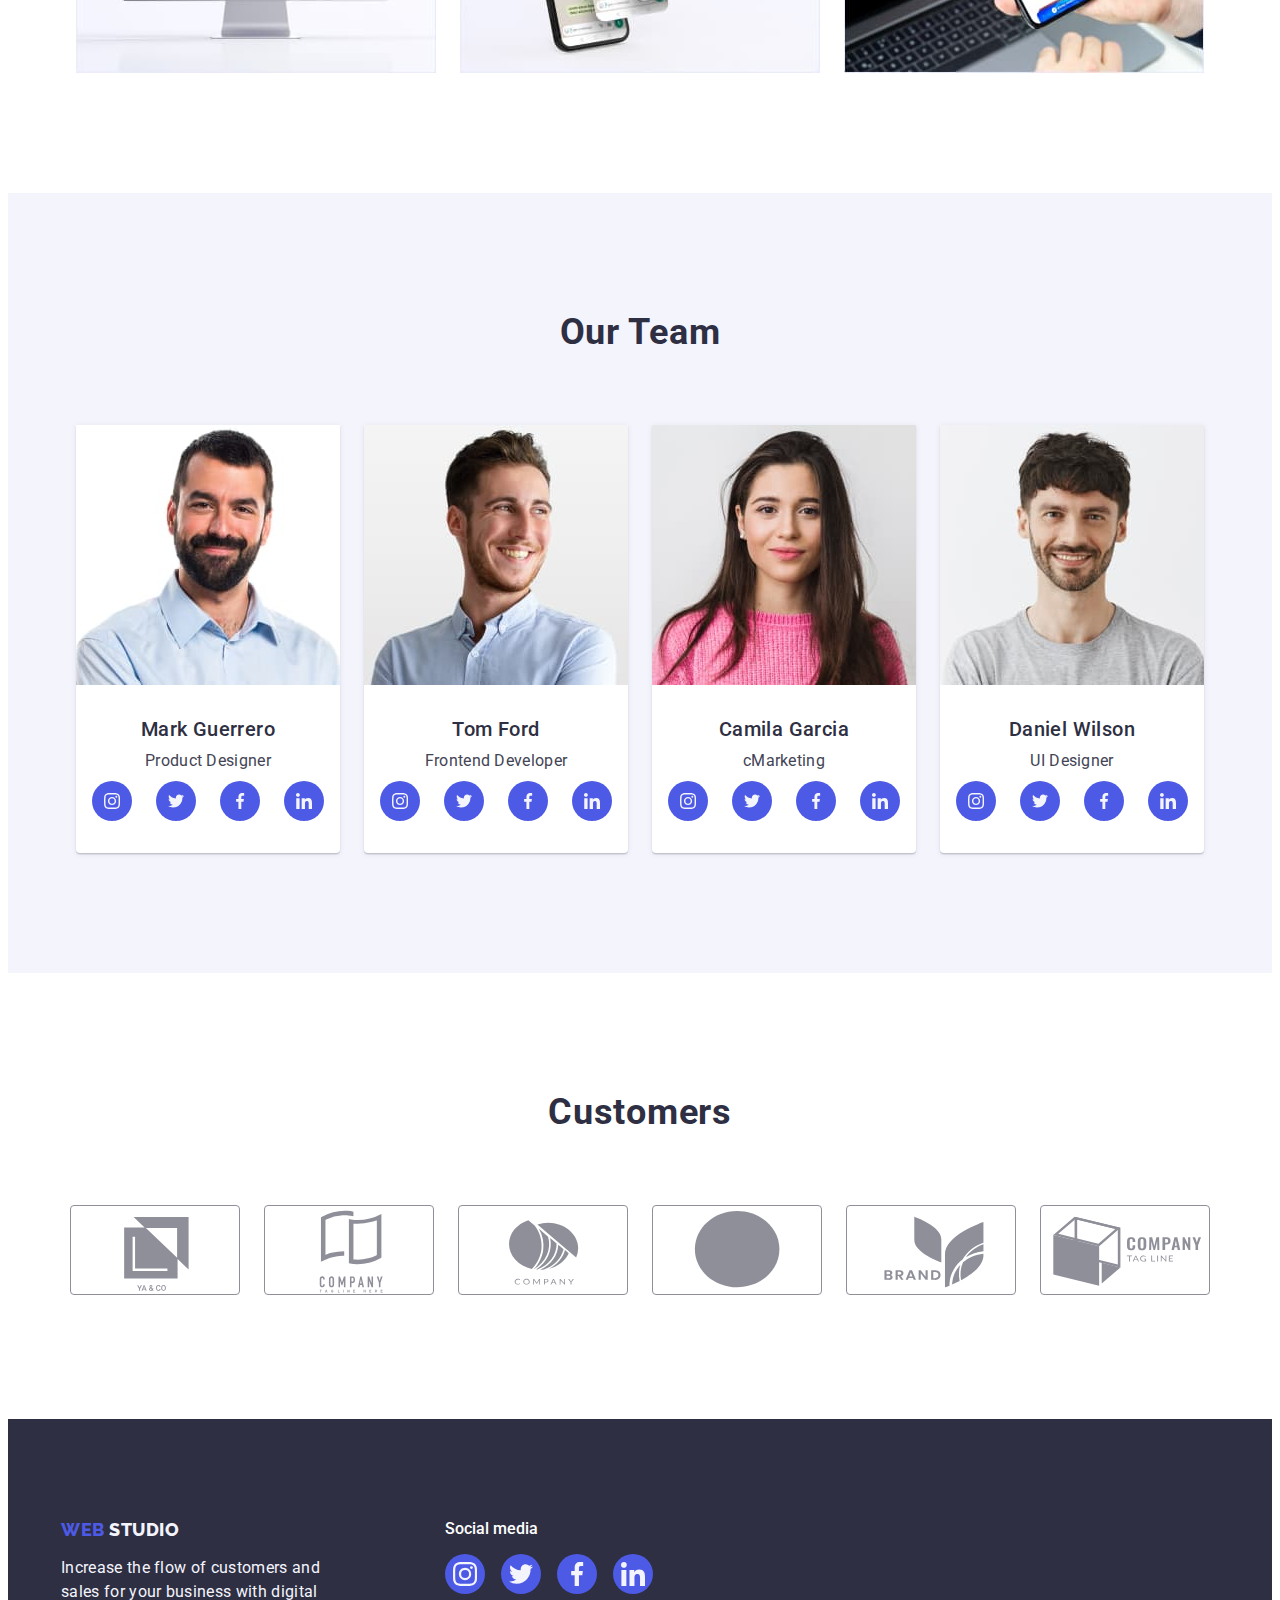
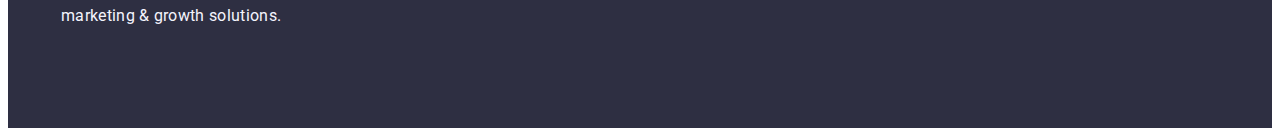
==== commit 716b3fe3: "hm4 update" ====
--- a/index.html
+++ b/index.html
@@ -159,32 +159,40 @@
                   <p class="worker-description">Product Designer</p>
                   <ul class="team-social-icon">
                     <li>
-                      <div class="icons-wrapper">
-                        <svg width="16px" height="16px">
-                          <use href="images/icons.svg#icon-instagram-2"></use>
-                        </svg>
-                      </div>   
+                      <a href="" class="social-icon">
+                        <div class="icons-wrapper">
+                          <svg width="16px" height="16px">
+                            <use href="images/icons.svg#icon-instagram-2"></use>
+                          </svg>
+                        </div>
+                      </a>   
                      </li>  
                      <li>
-                      <div class="icons-wrapper">
-                        <svg width="16px" height="16px">
-                          <use href="images/icons.svg#icon-twitter-1"></use>
-                        </svg> 
-                      </div>   
-                     </li> 
-                     <li>
-                      <div class="icons-wrapper">
-                        <svg width="16px" height="16px">
-                          <use href="images/icons.svg#icon-facebook-1"></use>
-                        </svg>
-                      </div>   
-                     </li> 
-                     <li>
-                      <div class="icons-wrapper">
-                        <svg width="16px" height="16px">
-                          <use href="images/icons.svg#icon-linkedin-1"></use>
-                        </svg>
-                      </div>   
+                      <a href="" class="social-icon">
+                        <div class="icons-wrapper">
+                          <svg width="16px" height="16px">
+                            <use href="images/icons.svg#icon-twitter-1"></use>
+                          </svg> 
+                        </div>
+                      </a>   
+                     </li> 
+                     <li>
+                      <a href="" class="social-icon">
+                        <div class="icons-wrapper">
+                          <svg width="16px" height="16px">
+                            <use href="images/icons.svg#icon-facebook-1"></use>
+                          </svg>
+                        </div>   
+                      </a>
+                    </li> 
+                     <li>
+                      <a href="" class="social-icon">
+                        <div class="icons-wrapper">
+                          <svg width="16px" height="16px">
+                            <use href="images/icons.svg#icon-linkedin-1"></use>
+                          </svg>
+                        </div>
+                      </a>   
                      </li> 
 
                 </div>  
@@ -201,11 +209,13 @@
                   <p class="worker-description">Frontend Developer</p>
                   <ul class="team-social-icon">
                     <li>
-                      <div class="icons-wrapper">
-                        <svg width="16px" height="16px">
-                          <use href="images/icons.svg#icon-instagram-2"></use>
-                        </svg>
-                      </div>   
+                      <a href="" class="social-icon">
+                        <div class="icons-wrapper">
+                          <svg width="16px" height="16px">
+                            <use href="images/icons.svg#icon-instagram-2"></use>
+                          </svg>
+                        </div>
+                      </a>    
                      </li>  
                      <li>
                       <div class="icons-wrapper">
@@ -215,18 +225,22 @@
                       </div>   
                      </li> 
                      <li>
-                      <div class="icons-wrapper">
-                        <svg width="16px" height="16px">
-                          <use href="images/icons.svg#icon-facebook-1"></use>
-                        </svg>
-                      </div>   
-                     </li> 
-                     <li>
-                      <div class="icons-wrapper">
-                        <svg width="16px" height="16px">
-                          <use href="images/icons.svg#icon-linkedin-1"></use>
-                        </svg>
-                      </div>   
+                      <a href="" class="social-icon">
+                        <div class="icons-wrapper">
+                          <svg width="16px" height="16px">
+                            <use href="images/icons.svg#icon-facebook-1"></use>
+                          </svg>
+                        </div>
+                      </a>    
+                     </li> 
+                     <li>
+                      <a href="" class="social-icon">
+                        <div class="icons-wrapper">
+                          <svg width="16px" height="16px">
+                            <use href="images/icons.svg#icon-linkedin-1"></use>
+                          </svg>
+                        </div>
+                      </a>    
                      </li>
                 </div>  
               </li>
@@ -245,32 +259,40 @@
                   <p class="worker-description">cMarketing</p>
                   <ul class="team-social-icon">
                     <li>
-                      <div class="icons-wrapper">
-                        <svg width="16px" height="16px">
-                          <use href="images/icons.svg#icon-instagram-2"></use>
-                        </svg>
-                      </div>   
+                      <a href="" class="social-icon">
+                        <div class="icons-wrapper">
+                          <svg width="16px" height="16px">
+                            <use href="images/icons.svg#icon-instagram-2"></use>
+                          </svg>
+                        </div>
+                      </a>    
                      </li>  
                      <li>
-                      <div class="icons-wrapper">
-                        <svg width="16px" height="16px">
-                          <use href="images/icons.svg#icon-twitter-1"></use>
-                        </svg> 
-                      </div>   
-                     </li> 
-                     <li>
-                      <div class="icons-wrapper">
-                        <svg width="16px" height="16px">
-                          <use href="images/icons.svg#icon-facebook-1"></use>
-                        </svg>
-                      </div>   
-                     </li> 
-                     <li>
-                      <div class="icons-wrapper">
-                        <svg width="16px" height="16px">
-                          <use href="images/icons.svg#icon-linkedin-1"></use>
-                        </svg>
-                      </div>   
+                      <a href="" class="social-icon">
+                        <div class="icons-wrapper">
+                          <svg width="16px" height="16px">
+                            <use href="images/icons.svg#icon-twitter-1"></use>
+                          </svg> 
+                        </div>
+                      </a>   
+                     </li> 
+                     <li>
+                      <a href="" class="social-icon">
+                        <div class="icons-wrapper">
+                          <svg width="16px" height="16px">
+                            <use href="images/icons.svg#icon-facebook-1"></use>
+                          </svg>
+                        </div>
+                      </a>     
+                     </li> 
+                     <li>
+                      <a href="" class="social-icon">
+                        <div class="icons-wrapper">
+                          <svg width="16px" height="16px">
+                            <use href="images/icons.svg#icon-linkedin-1"></use>
+                          </svg>
+                        </div>
+                      </a>    
                      </li>
                 </div>
               </li>
@@ -286,32 +308,40 @@
                   <p class="worker-description">UI Designer</p>
                   <ul class="team-social-icon">
                     <li>
-                      <div class="icons-wrapper">
-                        <svg width="16px" height="16px">
-                          <use href="images/icons.svg#icon-instagram-2"></use>
-                        </svg>
-                      </div>   
+                      <a href="" class="social-icon">
+                        <div class="icons-wrapper">
+                          <svg width="16px" height="16px">
+                            <use href="images/icons.svg#icon-instagram-2"></use>
+                          </svg>
+                        </div>
+                      </a>    
                      </li>  
                      <li>
-                      <div class="icons-wrapper">
-                        <svg width="16px" height="16px">
-                          <use href="images/icons.svg#icon-twitter-1"></use>
-                        </svg> 
-                      </div>   
-                     </li> 
-                     <li>
-                      <div class="icons-wrapper">
-                        <svg width="16px" height="16px">
-                          <use href="images/icons.svg#icon-facebook-1"></use>
-                        </svg>
-                      </div>   
-                     </li> 
-                     <li>
-                      <div class="icons-wrapper">
-                        <svg width="16px" height="16px">
-                          <use href="images/icons.svg#icon-linkedin-1"></use>
-                        </svg>
-                      </div>   
+                      <a href="" class="social-icon">
+                        <div class="icons-wrapper">
+                          <svg width="16px" height="16px">
+                            <use href="images/icons.svg#icon-twitter-1"></use>
+                          </svg> 
+                        </div>
+                      </a>    
+                     </li> 
+                     <li>
+                      <a href="" class="social-icon">
+                        <div class="icons-wrapper">
+                          <svg width="16px" height="16px">
+                            <use href="images/icons.svg#icon-facebook-1"></use>
+                          </svg>
+                        </div>
+                      </a>    
+                     </li> 
+                     <li>
+                      <a href="" class="social-icon">
+                        <div class="icons-wrapper">
+                          <svg width="16px" height="16px">
+                            <use href="images/icons.svg#icon-linkedin-1"></use>
+                          </svg>
+                        </div>
+                      </a>    
                      </li>
                 </div>  
               </li>
@@ -371,22 +401,22 @@
           <span class="footer-social-title">Social media</span>
           <ul class="footer-social-icons">
             <li>
-              <svg width="40px" height="40px">
+              <svg width="24px" height="24px">
                 <use href="./images/icons.svg#icon-instagrambig"></use>
               </svg>
             </li>
             <li>
-              <svg width="40px" height="40px">
+              <svg width="24px" height="24px">
                 <use href="./images/icons.svg#icon-twitterbig"></use>
               </svg>
             </li>
             <li>
-              <svg width="40px" height="40px">
+              <svg width="24px" height="24px">
                 <use href="./images/icons.svg#icon-facebookbig"></use>
               </svg>
             </li>
             <li>
-              <svg width="40px" height="40px">
+              <svg width="24px" height="24px">
                 <use href="./images/icons.svg#icon-linkedinbig"></use>
               </svg>
             </li>
--- a/css/styles.css
+++ b/css/styles.css
@@ -254,10 +254,13 @@
 .icons-wrapper{
 background:#4D5AE5;
 border-radius: 50%;
-padding: 10px;
 display: flex;
 justify-content: center;
 align-items: center;
+width: 40px;
+height: 40px;
+fill: var(--light);
+
 }
 
 
@@ -356,6 +359,13 @@
   column-gap: 24px;
   margin: 0;
   padding: 0;
+}
+
+.projects-list li:hover {
+
+box-shadow: var(--portfolio-shadow);
+cursor: pointer;
+
 }
 .project-name {
   color: var(--dark);
@@ -487,15 +497,28 @@
 }
 
 .footer-social-icons{
-  background:#4D5AE5;
-  display: flex;
-  gap: 24px;
+  display: flex;
+  gap: 16px;
+
+
+}
+
+.footer-social-icons li {
+  display: flex;
   margin-top: 16px;
   justify-content: center;
-}
-
-.footer-social-icons li {
-  height: 40px;
+  background:#4D5AE5;
+  width: 40px;
+height: 40px;
+gap: 24px;
+border-radius: 50%;
+align-items: center;
+  
+}
+
+.footer-social-icons :is(:hover, :focus){
+  background-color: var(--success);
+  cursor: pointer;
 }
 
 .footer-social{
@@ -503,7 +526,12 @@
 }
 
 .footer-social-icons svg:hover{
-  --color1: var(--success);
+
   cursor: pointer;
 
 }
+
+portfolio-section{
+  padding-top: 96px;
+  padding-bottom: 120px;
+}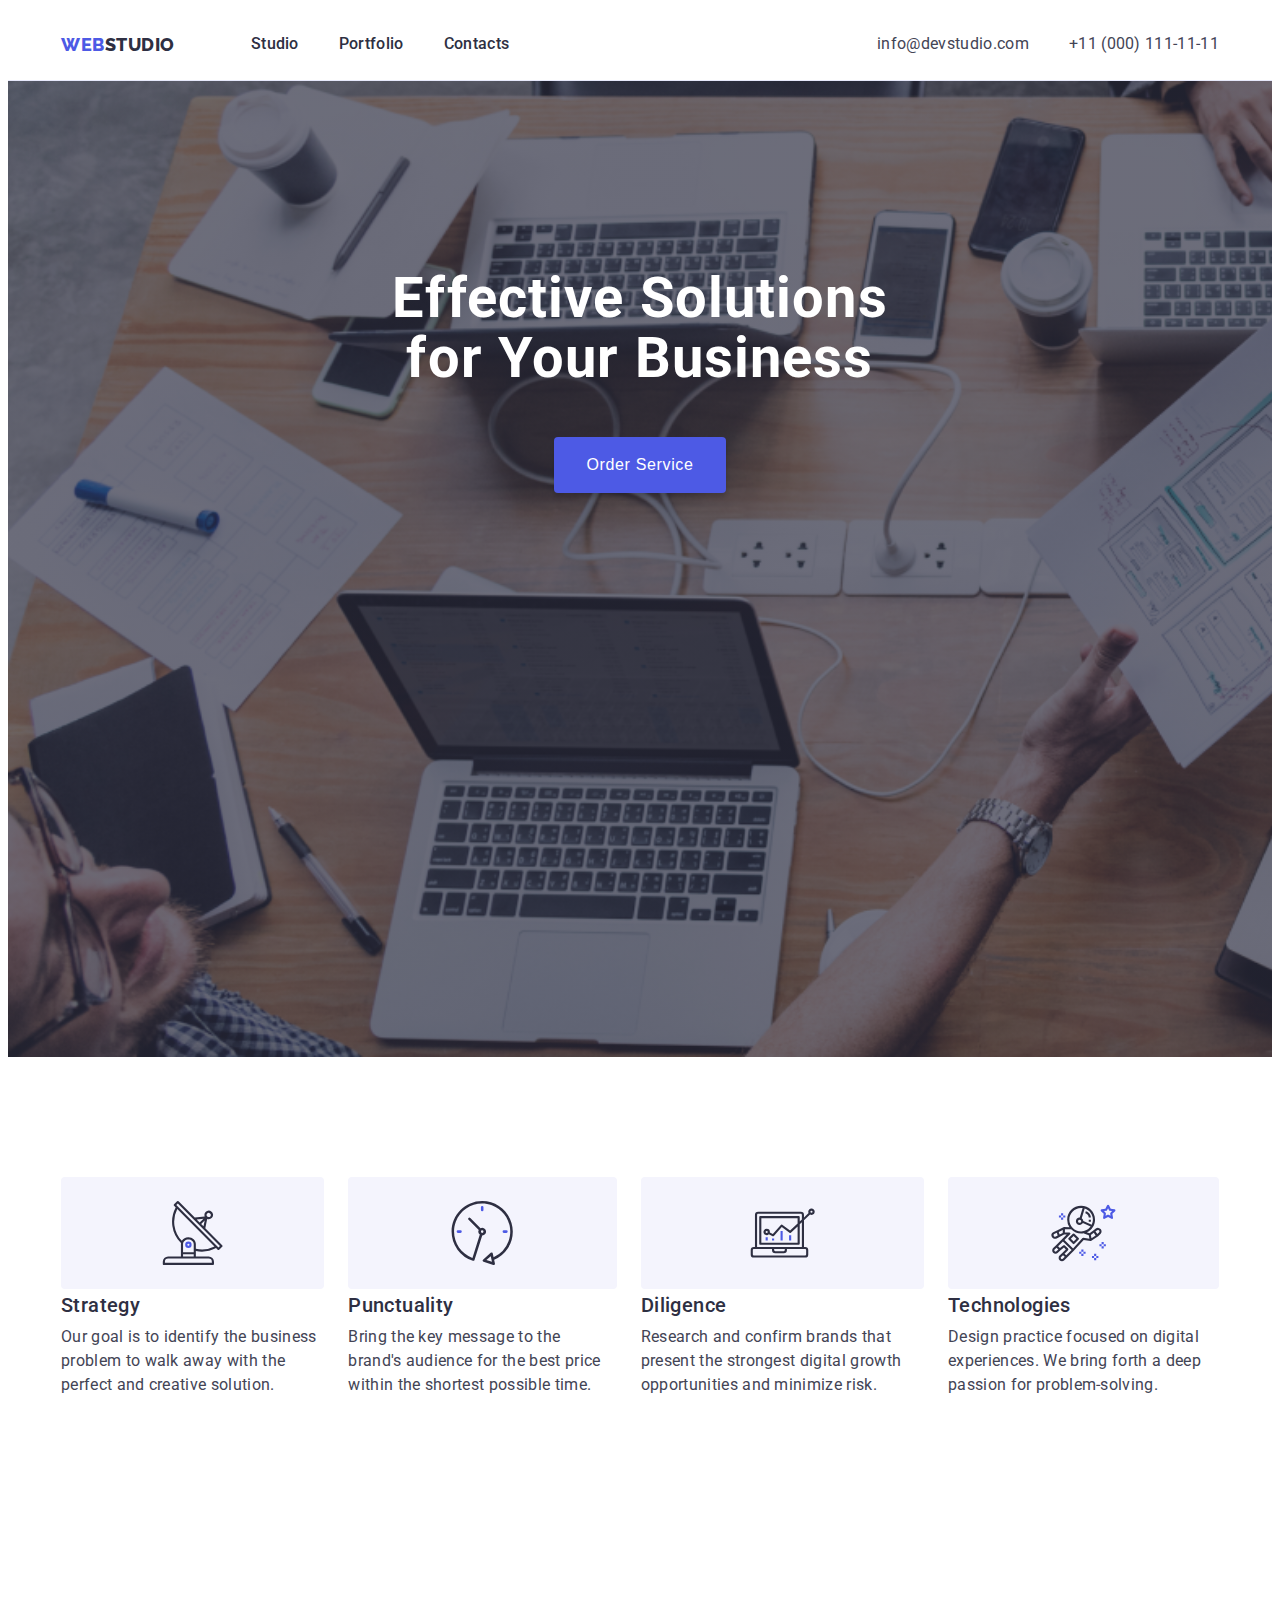
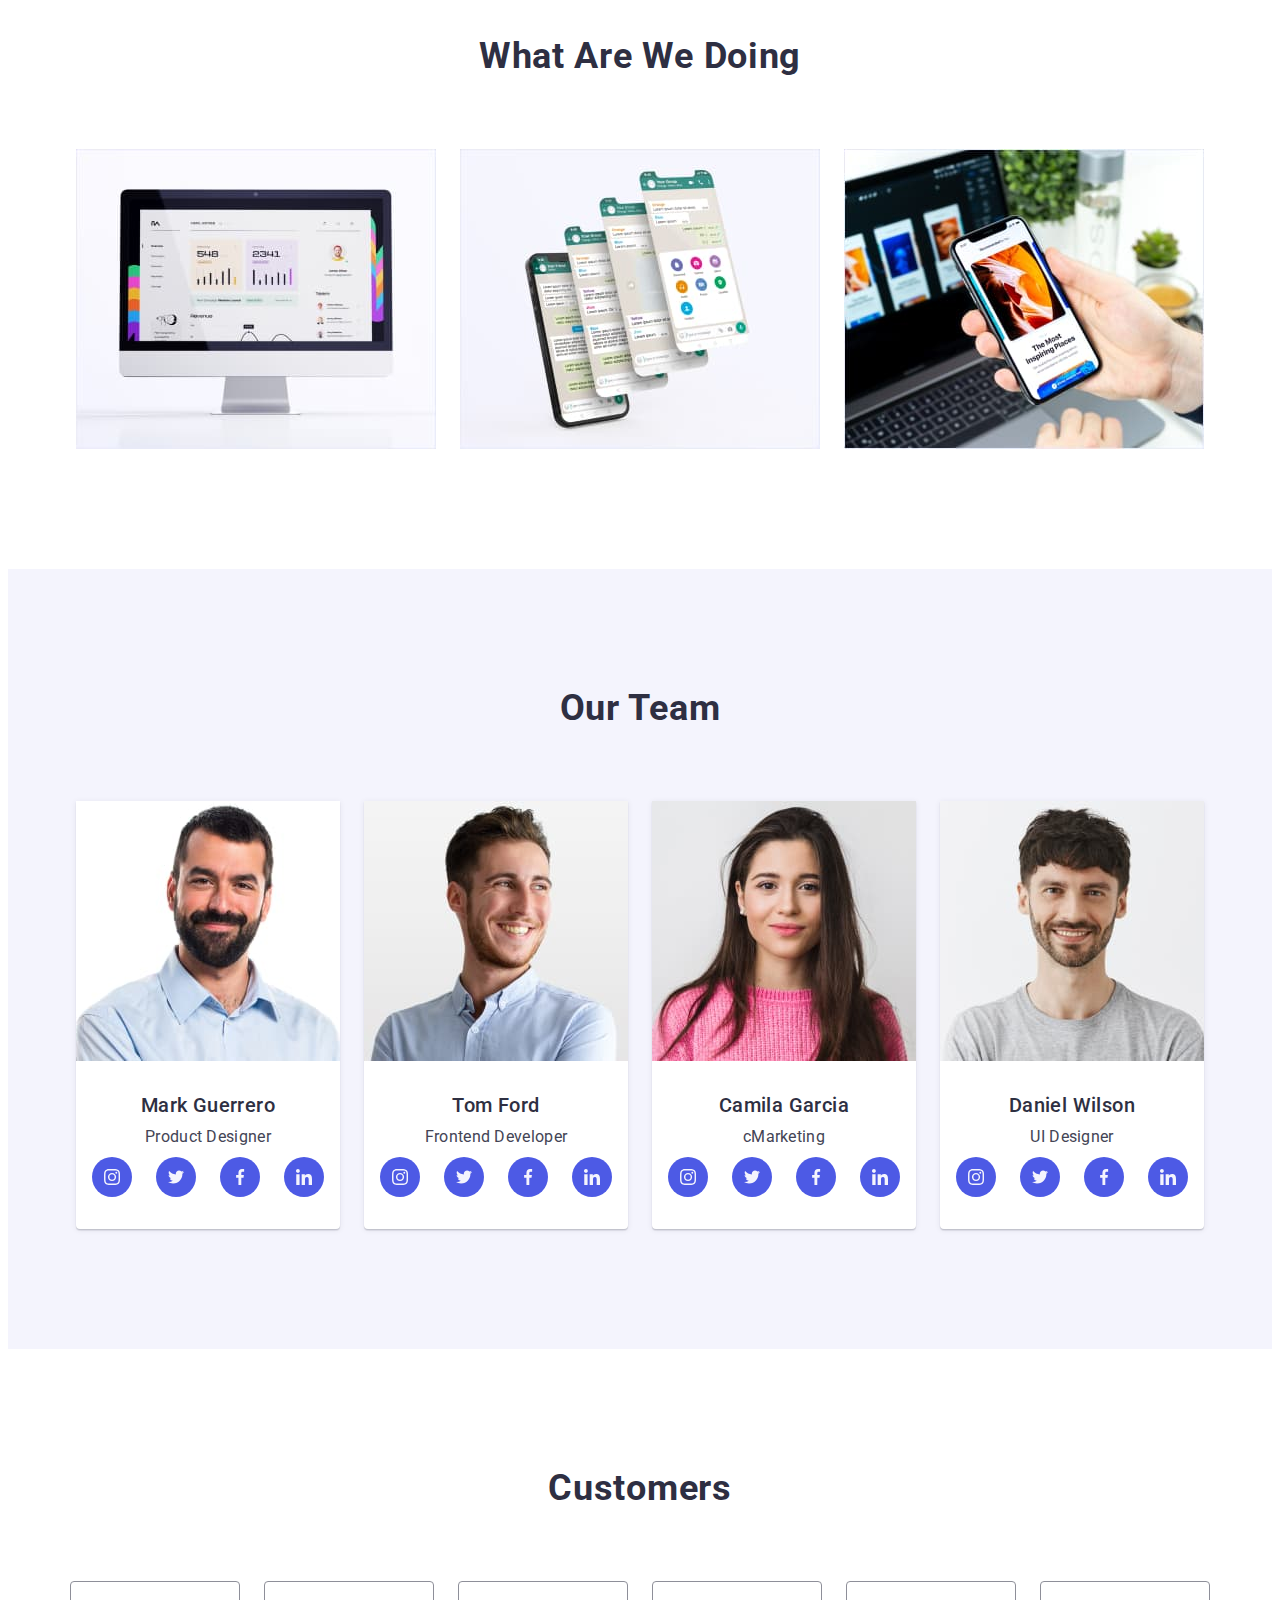
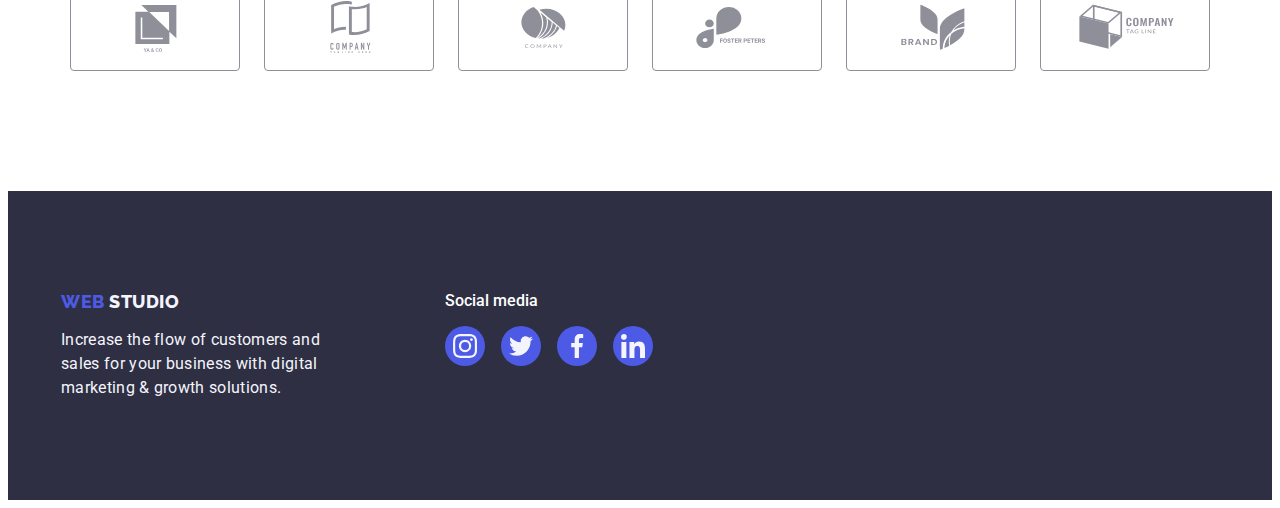
==== commit 4588bb51: "update hm4" ====
--- a/index.html
+++ b/index.html
@@ -157,41 +157,33 @@
                 <div class="work-name1">
                   <h3 class="worker-name">Mark Guerrero</h3>
                   <p class="worker-description">Product Designer</p>
-                  <ul class="team-social-icon">
+                  <ul class="team-social-icons">
                     <li>
-                      <a href="" class="social-icon">
-                        <div class="icons-wrapper">
+                      <a href="" class="social-icon">   
                           <svg width="16px" height="16px">
                             <use href="images/icons.svg#icon-instagram-2"></use>
-                          </svg>
-                        </div>
+                          </svg> 
                       </a>   
                      </li>  
                      <li>
                       <a href="" class="social-icon">
-                        <div class="icons-wrapper">
                           <svg width="16px" height="16px">
                             <use href="images/icons.svg#icon-twitter-1"></use>
                           </svg> 
-                        </div>
                       </a>   
                      </li> 
                      <li>
                       <a href="" class="social-icon">
-                        <div class="icons-wrapper">
                           <svg width="16px" height="16px">
                             <use href="images/icons.svg#icon-facebook-1"></use>
-                          </svg>
-                        </div>   
+                          </svg>  
                       </a>
                     </li> 
                      <li>
                       <a href="" class="social-icon">
-                        <div class="icons-wrapper">
                           <svg width="16px" height="16px">
                             <use href="images/icons.svg#icon-linkedin-1"></use>
                           </svg>
-                        </div>
                       </a>   
                      </li> 
 
@@ -207,39 +199,40 @@
                 <div class="work-name1">
                   <h3 class="worker-name">Tom Ford</h3>
                   <p class="worker-description">Frontend Developer</p>
-                  <ul class="team-social-icon">
+                  <ul class="team-social-icons">
                     <li>
                       <a href="" class="social-icon">
-                        <div class="icons-wrapper">
+                        
                           <svg width="16px" height="16px">
                             <use href="images/icons.svg#icon-instagram-2"></use>
                           </svg>
-                        </div>
+                    
                       </a>    
                      </li>  
                      <li>
-                      <div class="icons-wrapper">
-                        <svg width="16px" height="16px">
-                          <use href="images/icons.svg#icon-twitter-1"></use>
-                        </svg> 
-                      </div>   
-                     </li> 
-                     <li>
-                      <a href="" class="social-icon">
-                        <div class="icons-wrapper">
+                        <a href="" class="social-icon">
+                         <svg width="16px" height="16px">
+                            <use href="images/icons.svg#icon-twitter-1"></use>
+                            </svg> 
+                        </a>
+                         
+                     </li> 
+                     <li>
+                      <a href="" class="social-icon">
+                       
                           <svg width="16px" height="16px">
                             <use href="images/icons.svg#icon-facebook-1"></use>
                           </svg>
-                        </div>
-                      </a>    
-                     </li> 
-                     <li>
-                      <a href="" class="social-icon">
-                        <div class="icons-wrapper">
+                        
+                      </a>    
+                     </li> 
+                     <li>
+                      <a href="" class="social-icon">
+                        
                           <svg width="16px" height="16px">
                             <use href="images/icons.svg#icon-linkedin-1"></use>
                           </svg>
-                        </div>
+                        
                       </a>    
                      </li>
                 </div>  
@@ -257,41 +250,41 @@
                 <div class="work-name1">
                   <h3 class="worker-name">Camila Garcia</h3>
                   <p class="worker-description">cMarketing</p>
-                  <ul class="team-social-icon">
+                  <ul class="team-social-icons">
                     <li>
                       <a href="" class="social-icon">
-                        <div class="icons-wrapper">
+                        
                           <svg width="16px" height="16px">
                             <use href="images/icons.svg#icon-instagram-2"></use>
                           </svg>
-                        </div>
+                        
                       </a>    
                      </li>  
                      <li>
                       <a href="" class="social-icon">
-                        <div class="icons-wrapper">
+                        
                           <svg width="16px" height="16px">
                             <use href="images/icons.svg#icon-twitter-1"></use>
                           </svg> 
-                        </div>
+                        
                       </a>   
                      </li> 
                      <li>
                       <a href="" class="social-icon">
-                        <div class="icons-wrapper">
+                        
                           <svg width="16px" height="16px">
                             <use href="images/icons.svg#icon-facebook-1"></use>
                           </svg>
-                        </div>
+                        
                       </a>     
                      </li> 
                      <li>
                       <a href="" class="social-icon">
-                        <div class="icons-wrapper">
+                        
                           <svg width="16px" height="16px">
                             <use href="images/icons.svg#icon-linkedin-1"></use>
                           </svg>
-                        </div>
+                       
                       </a>    
                      </li>
                 </div>
@@ -306,41 +299,41 @@
                 <div class="work-name1">
                   <h3 class="worker-name">Daniel Wilson</h3>
                   <p class="worker-description">UI Designer</p>
-                  <ul class="team-social-icon">
+                  <ul class="team-social-icons">
                     <li>
                       <a href="" class="social-icon">
-                        <div class="icons-wrapper">
+                        
                           <svg width="16px" height="16px">
                             <use href="images/icons.svg#icon-instagram-2"></use>
                           </svg>
-                        </div>
+                        
                       </a>    
                      </li>  
                      <li>
                       <a href="" class="social-icon">
-                        <div class="icons-wrapper">
+                        
                           <svg width="16px" height="16px">
                             <use href="images/icons.svg#icon-twitter-1"></use>
                           </svg> 
-                        </div>
-                      </a>    
-                     </li> 
-                     <li>
-                      <a href="" class="social-icon">
-                        <div class="icons-wrapper">
+                        
+                      </a>    
+                     </li> 
+                     <li>
+                      <a href="" class="social-icon">
+                        
                           <svg width="16px" height="16px">
                             <use href="images/icons.svg#icon-facebook-1"></use>
                           </svg>
-                        </div>
-                      </a>    
-                     </li> 
-                     <li>
-                      <a href="" class="social-icon">
-                        <div class="icons-wrapper">
+                        
+                      </a>    
+                     </li> 
+                     <li>
+                      <a href="" class="social-icon">
+                        
                           <svg width="16px" height="16px">
                             <use href="images/icons.svg#icon-linkedin-1"></use>
                           </svg>
-                        </div>
+                        
                       </a>    
                      </li>
                 </div>  
@@ -353,34 +346,46 @@
           <h2 class="section-header">Customers</h2>
           <ul class="customers">
             <li>
-              <svg width="168px" height="88px">
-                <use href="./images/icons.svg#icon-logo"></use>
-              </svg>
-            </li>
-            <li>
-              <svg width="168px" height="88px">
-                <use href="./images/icons.svg#icon-logo1"></use>
-              </svg>
-            </li>
-            <li>
-              <svg width="168px" height="88px">
-                <use href="./images/icons.svg#icon-logo2"></use>
-              </svg>
-            </li>
-            <li>
-              <svg width="168px" height="88px">
-                <use href="./images/icons.svg#icon-logo3"></use>
-              </svg>
-            </li>
-            <li>
-              <svg width="168px" height="88px">
-                <use href="./images/icons.svg#icon-logo4"></use>
-              </svg>
-            </li>
-            <li>
-              <svg width="168px" height="88px">
-                <use href="./images/icons.svg#icon-logo5"></use>
-              </svg>
+                <a href="" class="customer-icon">
+                    <svg width="104px" height="56px">
+                        <use href="./images/icons.svg#icon-logo"></use>
+                    </svg>
+                </a>    
+            </li>
+            <li>
+                <a href="" class="customer-icon">
+                    <svg width="104px" height="56px">
+                        <use href="./images/icons.svg#icon-logo1"></use>
+                    </svg>
+                </a>    
+            </li>
+            <li>
+                <a href="" class="customer-icon">
+                    <svg width="104px" height="56px">
+                        <use href="./images/icons.svg#icon-logo2"></use>
+                    </svg>
+                </a>    
+            </li>
+            <li>
+                <a href="" class="customer-icon">
+                    <svg width="104px" height="56px">
+                        <use href="./images/icons.svg#icon-logo3"></use>
+                    </svg>
+                </a>    
+            </li>
+            <li>
+                <a href="" class="customer-icon">
+                    <svg width="104px" height="56px">
+                        <use href="./images/icons.svg#icon-logo4"></use>
+                    </svg>
+                </a>    
+            </li>
+            <li>
+                <a href="" class="customer-icon">
+                    <svg width="104px" height="56px">
+                        <use href="./images/icons.svg#icon-logo5"></use>
+                    </svg>
+                </a>    
             </li>
             
     </main>
@@ -425,4 +430,4 @@
       </div>
     </footer>
   </body>
-</html>+</html>
--- a/css/styles.css
+++ b/css/styles.css
@@ -130,6 +130,9 @@
   padding-bottom: 188px;
   padding-top: 188px;
   text-align: center;
+  max-width: 1400px;
+  height: 600px;
+  margin: 0 auto;
 }
 
 .title {
@@ -244,7 +247,7 @@
   padding: 120px 0;
 }
 
-.team-social-icon{
+.team-social-icons{
   display: flex;
   gap: 24px;
   margin-top: 8px;
@@ -326,6 +329,7 @@
   list-style-type: none;
   margin-bottom: 72px;
   padding-left: 0px;
+  
 }
 
 .filter-button {
@@ -359,6 +363,7 @@
   column-gap: 24px;
   margin: 0;
   padding: 0;
+  margin-bottom: 120px;
 }
 
 .projects-list li:hover {
@@ -476,9 +481,16 @@
   justify-content: center;
 }
 
-.customers svg{
+.customers-svg{
   border: 1px solid var(--light-slate);
   border-radius: 4px;
+  fill: currentColor;
+  border: 1px solid var(--link-slate);
+  border-radius: 4px;
+  width: 168px;
+  height: 88px;
+  display: flex;
+  align-items: center;
 }
 
 .customers svg:hover{
@@ -531,7 +543,54 @@
 
 }
 
-portfolio-section{
+.portfolio-section{
   padding-top: 96px;
   padding-bottom: 120px;
+}
+
+.customer-icon {
+  border: 1px solid var(--light-slate);
+  border-radius: 4px;
+  display: flex;
+  justify-content: center;
+  align-items: center;
+  width: 168px;
+  height: 88px;
+  fill: var(--light-slate);
+}
+
+.customer-icon:hover,
+.customer-icon:focus {
+ border-color: var(--link-active); fill: var(--link-active);
+}
+
+
+.social-icon {
+  display: flex;
+  width: 40px;
+  height: 40px;
+  border-radius: 50%;
+  align-items: center;
+  justify-content: center;
+  background-color: var(--primary-brand);
+}
+
+.social-icon:hover,
+.social-icon:focus {
+  background-color: var(--link-active);
+}
+
+.social-icon-footer {
+  display: flex;
+  width: 40px;
+  height: 40px;
+  border-radius: 50%;
+  align-items: center;
+  justify-content: center;
+  background-color: var(--primary-brand);
+}
+
+.social-icon-footer:hover,
+.social-icon-footer:focus {
+  background-color: var(--success);
 }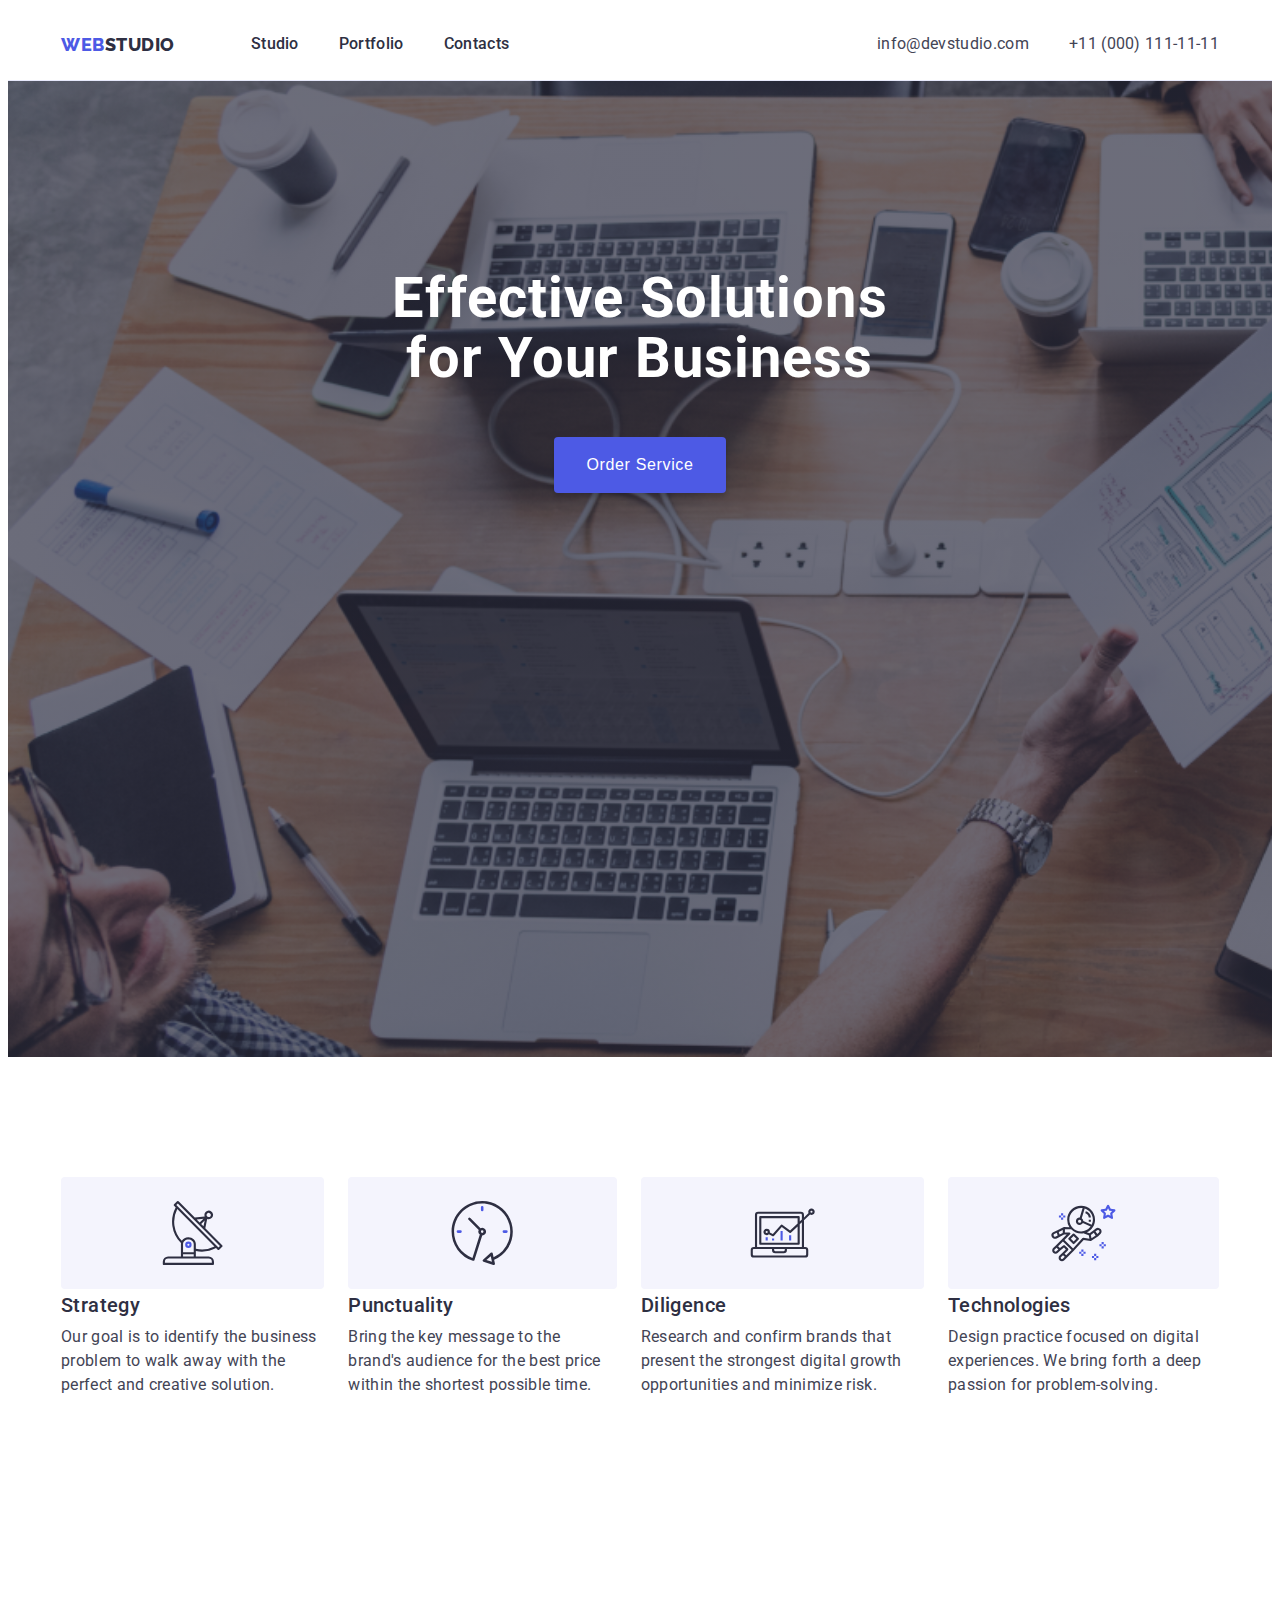
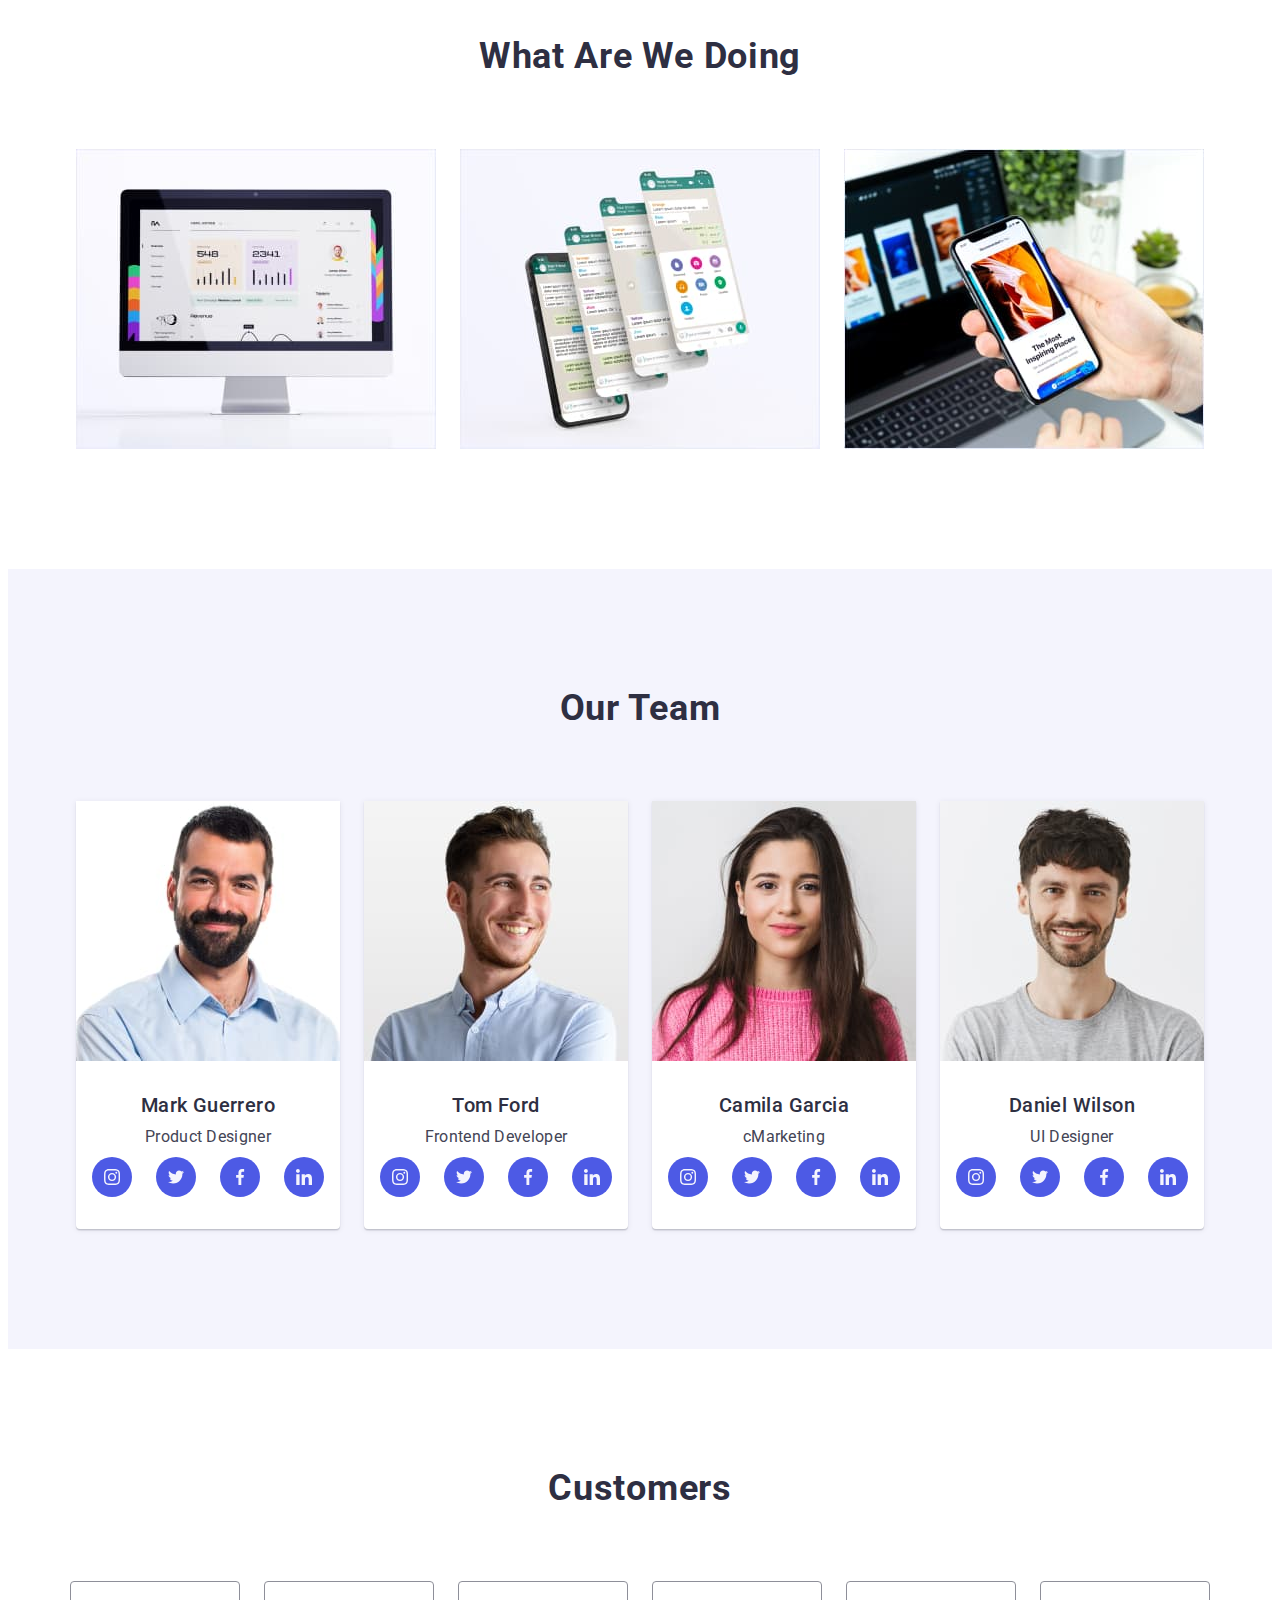
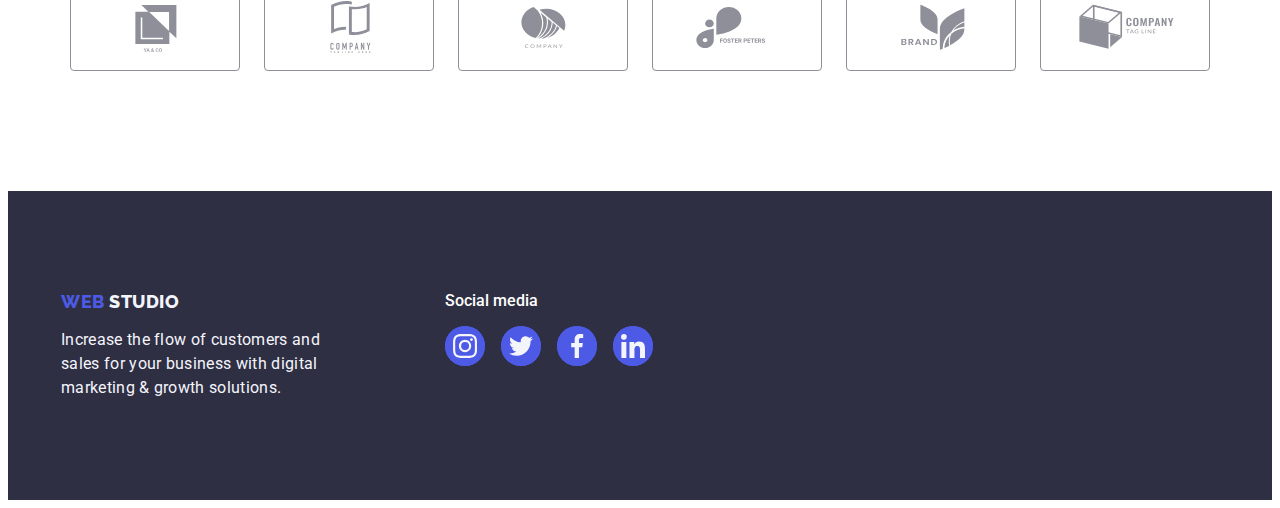
==== commit 2ccddb27: "update hm4" ====
--- a/index.html
+++ b/index.html
@@ -406,24 +406,32 @@
           <span class="footer-social-title">Social media</span>
           <ul class="footer-social-icons">
             <li>
-              <svg width="24px" height="24px">
-                <use href="./images/icons.svg#icon-instagrambig"></use>
-              </svg>
-            </li>
-            <li>
-              <svg width="24px" height="24px">
-                <use href="./images/icons.svg#icon-twitterbig"></use>
-              </svg>
-            </li>
-            <li>
-              <svg width="24px" height="24px">
-                <use href="./images/icons.svg#icon-facebookbig"></use>
-              </svg>
-            </li>
-            <li>
-              <svg width="24px" height="24px">
-                <use href="./images/icons.svg#icon-linkedinbig"></use>
-              </svg>
+                <a href="" class="social-icon-footer">
+                    <svg width="24px" height="24px">
+                        <use href="./images/icons.svg#icon-instagrambig"></use>
+                    </svg>
+                </a>    
+            </li>
+            <li>
+                <a href="" class="social-icon-footer">
+                    <svg width="24px" height="24px">
+                        <use href="./images/icons.svg#icon-twitterbig"></use>
+                    </svg>
+                </a>    
+            </li>
+            <li>
+                <a href="" class="social-icon-footer">
+                    <svg width="24px" height="24px">
+                        <use href="./images/icons.svg#icon-facebookbig"></use>
+                    </svg>
+                </a>    
+            </li>
+            <li>
+                <a href="" class="social-icon-footer">
+                    <svg width="24px" height="24px">
+                        <use href="./images/icons.svg#icon-linkedinbig"></use>
+                    </svg>
+                </a>    
             </li>
           </ul>
         </div>
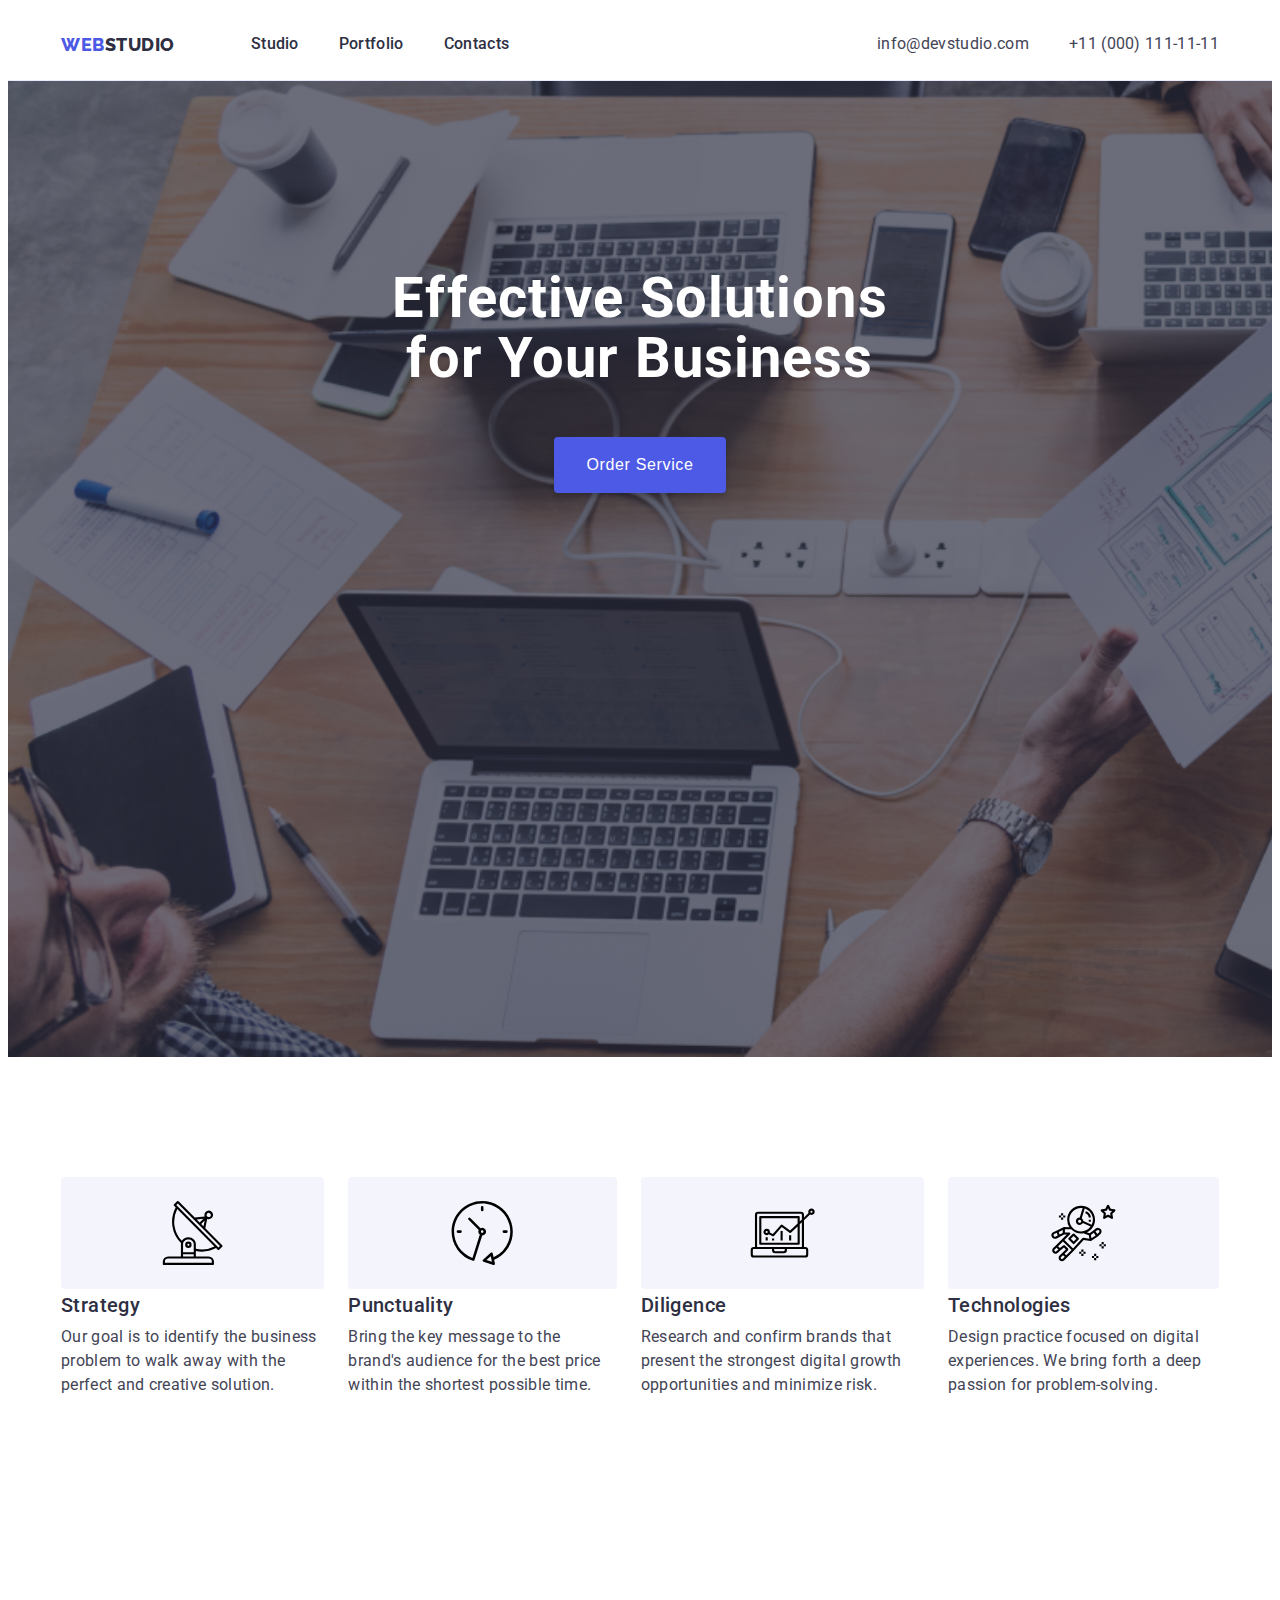
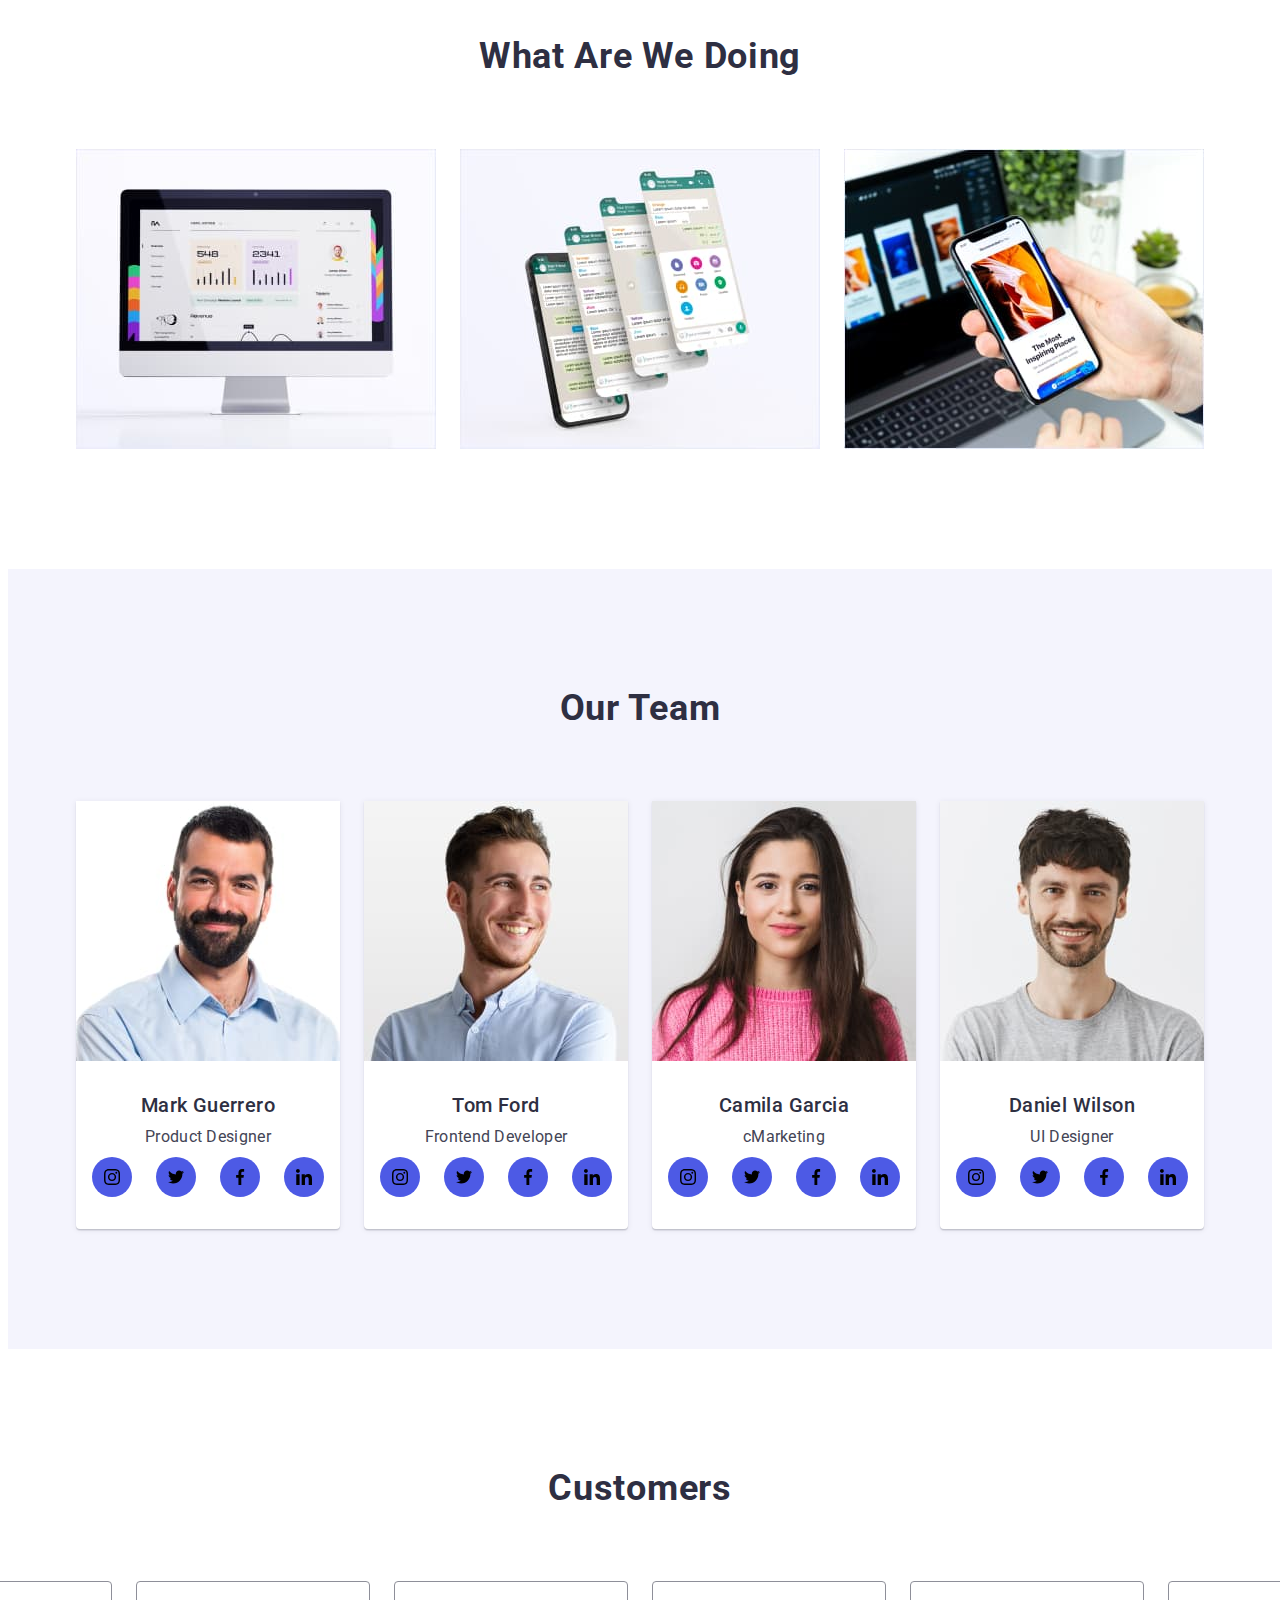
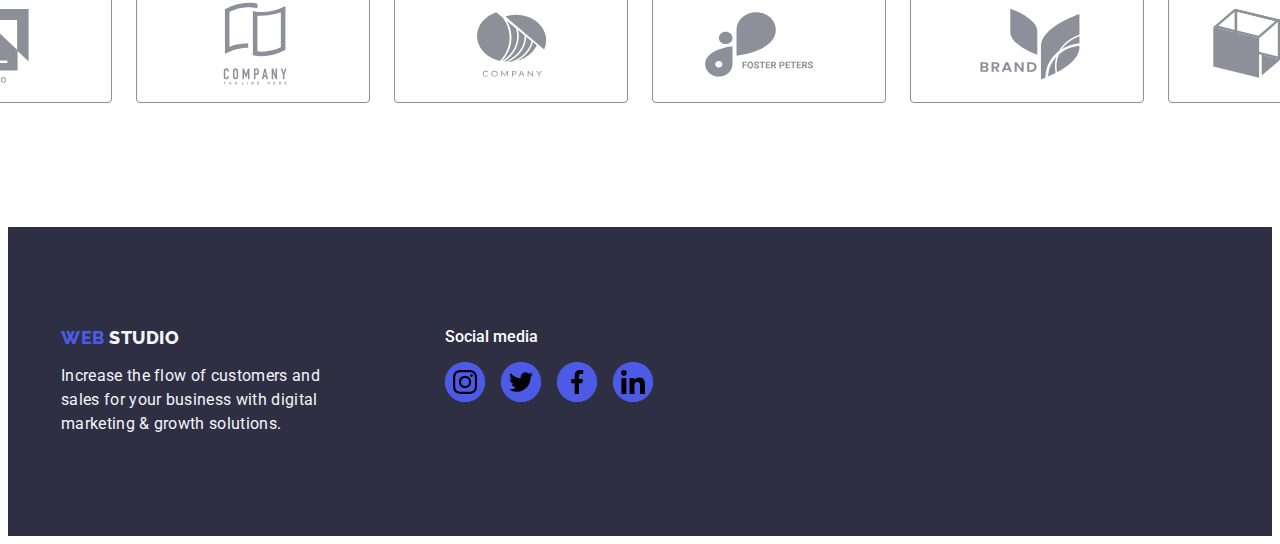
==== commit fc226a46: "update hm4" ====
--- a/index.html
+++ b/index.html
@@ -345,47 +345,43 @@
         <div class="container">
           <h2 class="section-header">Customers</h2>
           <ul class="customers">
-            <li>
-                <a href="" class="customer-icon">
-                    <svg width="104px" height="56px">
+            <li>   
+                    <svg class="customer-icon" width="104px" height="56px">
                         <use href="./images/icons.svg#icon-logo"></use>
-                    </svg>
-                </a>    
-            </li>
-            <li>
-                <a href="" class="customer-icon">
-                    <svg width="104px" height="56px">
+                    </svg>  
+            </li>
+            <li>
+                
+                    <svg class="customer-icon" width="104px" height="56px">
                         <use href="./images/icons.svg#icon-logo1"></use>
                     </svg>
-                </a>    
-            </li>
-            <li>
-                <a href="" class="customer-icon">
-                    <svg width="104px" height="56px">
+                    
+            </li>
+            <li>
+                
+                    <svg class="customer-icon" width="104px" height="56px">
                         <use href="./images/icons.svg#icon-logo2"></use>
                     </svg>
-                </a>    
-            </li>
-            <li>
-                <a href="" class="customer-icon">
-                    <svg width="104px" height="56px">
+                    
+            </li>
+            <li>
+                    <svg class="customer-icon" width="104px" height="56px">
                         <use href="./images/icons.svg#icon-logo3"></use>
-                    </svg>
-                </a>    
-            </li>
-            <li>
-                <a href="" class="customer-icon">
-                    <svg width="104px" height="56px">
+                    </svg>     
+            </li>
+            <li>
+                
+                    <svg class="customer-icon" width="104px" height="56px">
                         <use href="./images/icons.svg#icon-logo4"></use>
                     </svg>
-                </a>    
-            </li>
-            <li>
-                <a href="" class="customer-icon">
-                    <svg width="104px" height="56px">
+                    
+            </li>
+            <li>
+                
+                    <svg class="customer-icon" width="104px" height="56px">
                         <use href="./images/icons.svg#icon-logo5"></use>
                     </svg>
-                </a>    
+                   
             </li>
             
     </main>
--- a/css/styles.css
+++ b/css/styles.css
@@ -363,7 +363,6 @@
   column-gap: 24px;
   margin: 0;
   padding: 0;
-  margin-bottom: 120px;
 }
 
 .projects-list li:hover {
@@ -481,23 +480,7 @@
   justify-content: center;
 }
 
-.customers-svg{
-  border: 1px solid var(--light-slate);
-  border-radius: 4px;
-  fill: currentColor;
-  border: 1px solid var(--link-slate);
-  border-radius: 4px;
-  width: 168px;
-  height: 88px;
-  display: flex;
-  align-items: center;
-}
-
-.customers svg:hover{
-  --color: var(var--link-active);
-  border: 1px solid var(--link-active);
-  cursor: pointer;
-}
+
 
 .footer-wrapper{
   display: flex;
@@ -548,20 +531,21 @@
   padding-bottom: 120px;
 }
 
-.customer-icon {
-  border: 1px solid var(--light-slate);
-  border-radius: 4px;
-  display: flex;
-  justify-content: center;
-  align-items: center;
+.customer-icon{ 
+  fill:#8E8F99;
   width: 168px;
   height: 88px;
-  fill: var(--light-slate);
-}
-
-.customer-icon:hover,
-.customer-icon:focus {
- border-color: var(--link-active); fill: var(--link-active);
+  flex-shrink: 0;
+  border: 1px solid #8E8F99;
+  border-radius: 4px;
+  padding:16px 32px;
+
+}
+
+.customer-icon:hover {
+border-color: var(var--link-active);
+fill: var(var--link-active);
+cursor: pointer;
 }
 
 
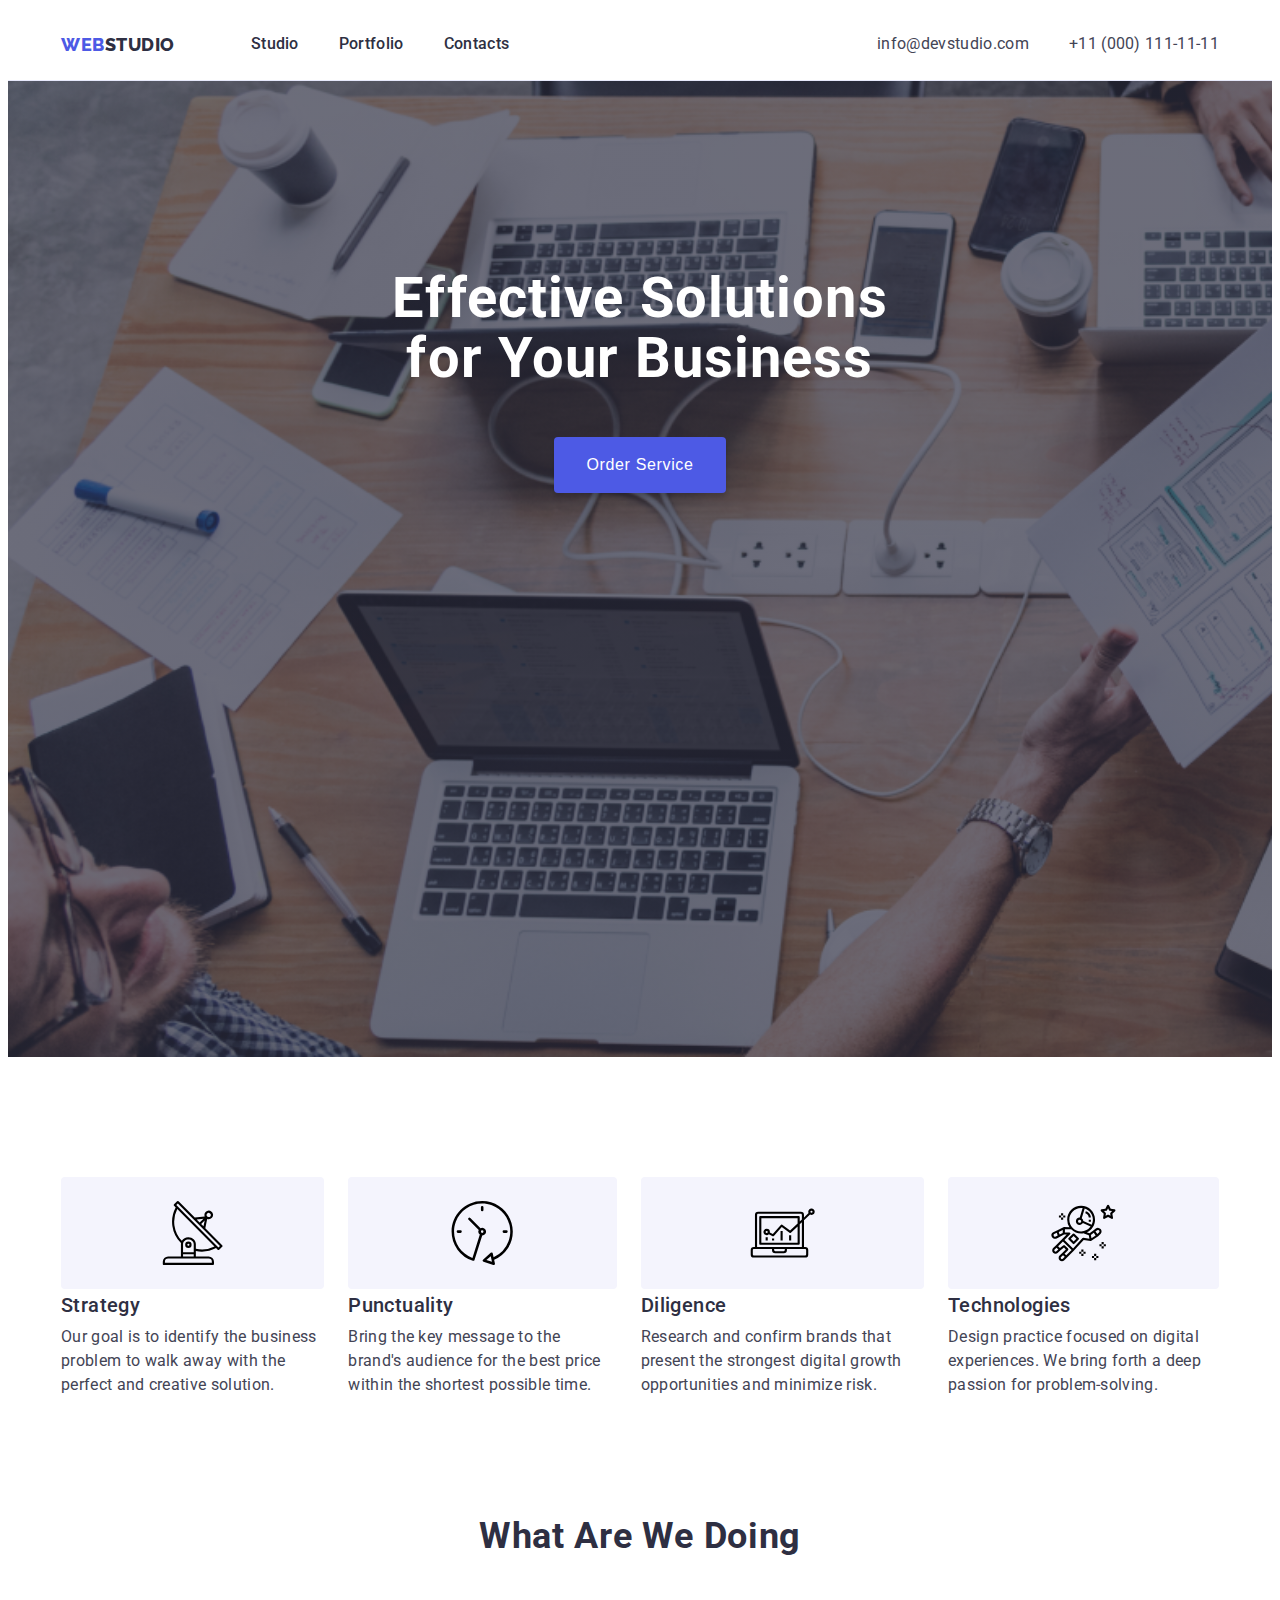
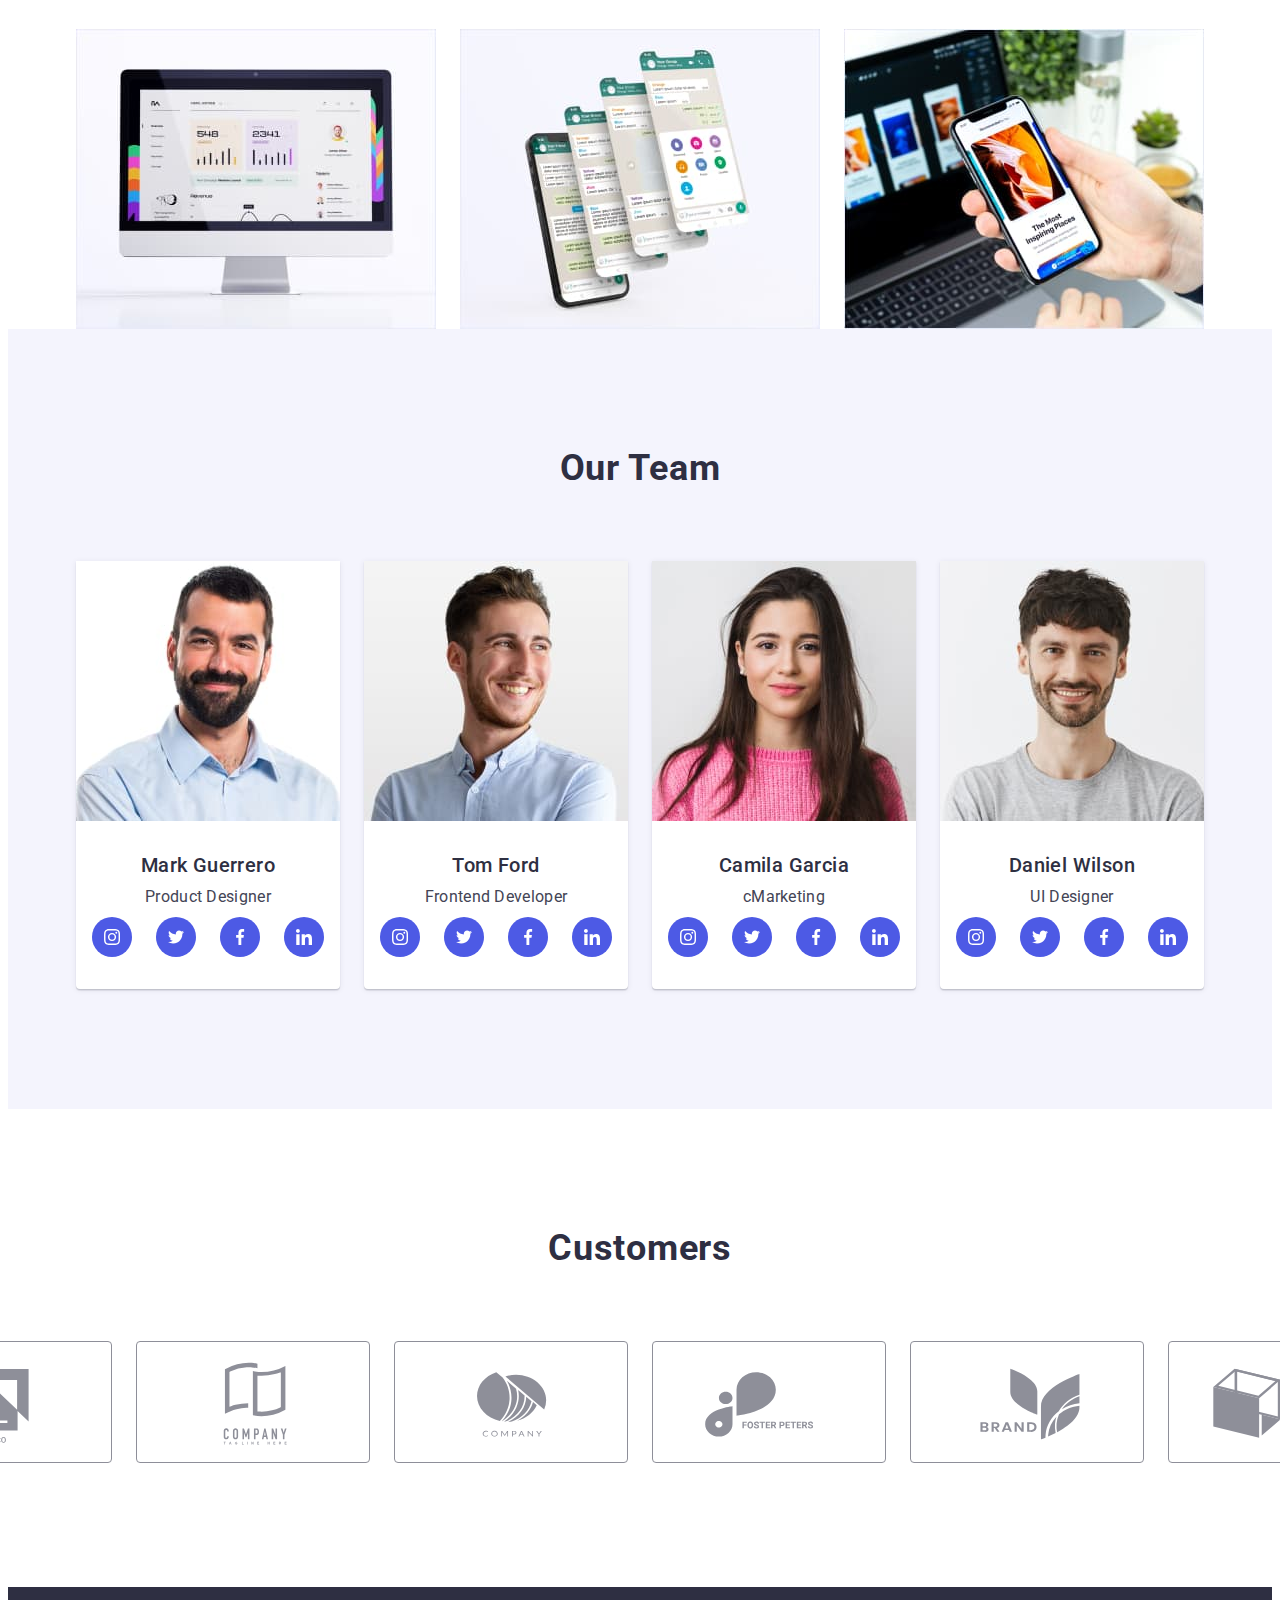
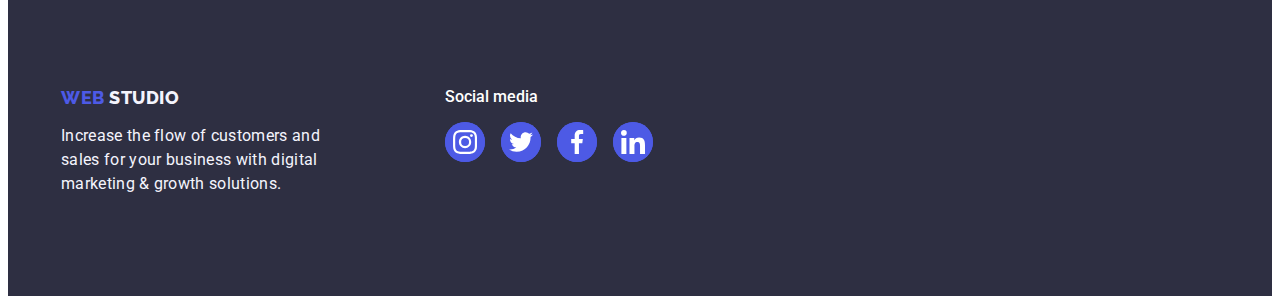
==== commit bd73a89c: "update" ====
--- a/index.html
+++ b/index.html
@@ -109,7 +109,7 @@
         </section>  
 
 
-        <section class="doing section">
+        <section class="doing-section">
           <div class="container">
               <h2 class="spec-header">What are we doing</h2>
                 <ul class="spec-list">
--- a/css/styles.css
+++ b/css/styles.css
@@ -409,7 +409,7 @@
   margin-bottom: 72px;
 }
 
-.doing section{
+.doing-section{
   padding-top: 0;
 }
 
@@ -532,7 +532,7 @@
 }
 
 .customer-icon{ 
-  fill:#8E8F99;
+  fill: #8E8F99;
   width: 168px;
   height: 88px;
   flex-shrink: 0;
@@ -543,10 +543,12 @@
 }
 
 .customer-icon:hover {
-border-color: var(var--link-active);
-fill: var(var--link-active);
+border-color: var(--link-active);
+fill: var(--link-active);
 cursor: pointer;
 }
+
+
 
 
 .social-icon {
@@ -557,6 +559,7 @@
   align-items: center;
   justify-content: center;
   background-color: var(--primary-brand);
+  fill: white;
 }
 
 .social-icon:hover,
@@ -572,6 +575,7 @@
   align-items: center;
   justify-content: center;
   background-color: var(--primary-brand);
+  fill: white;
 }
 
 .social-icon-footer:hover,
